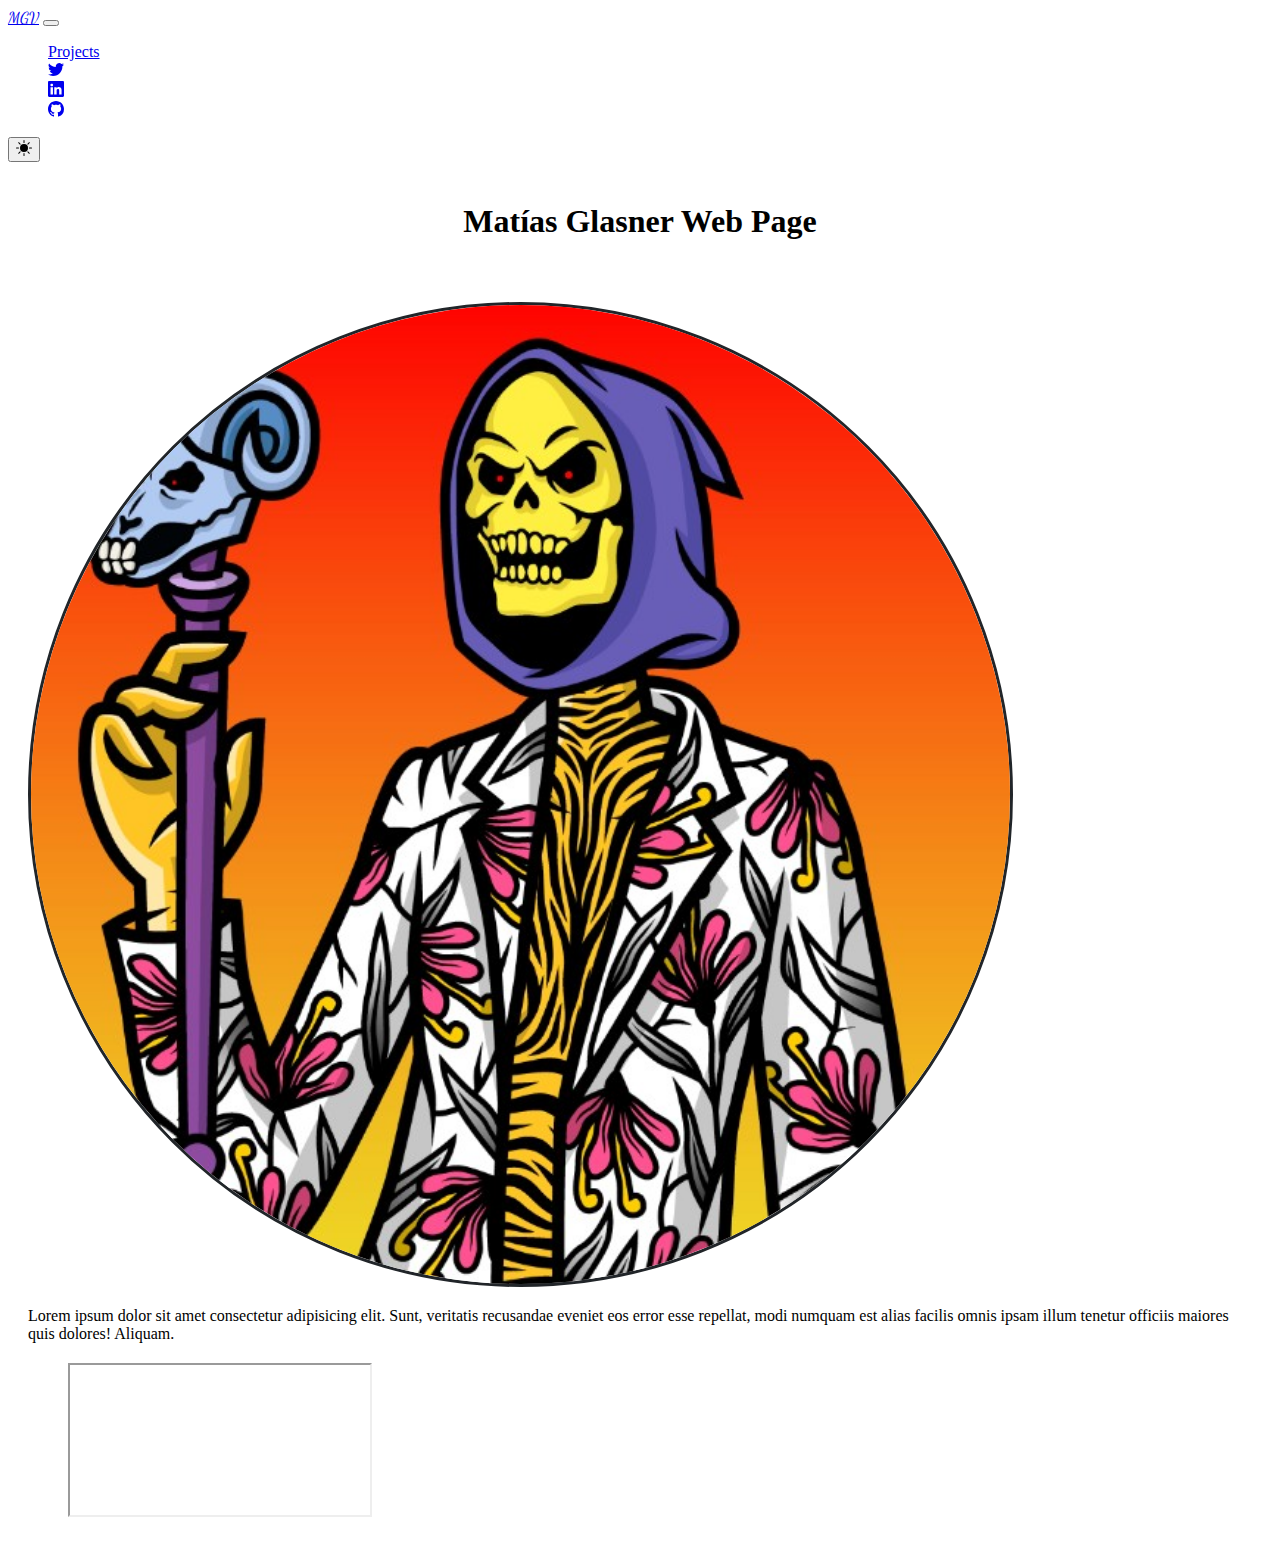
==== index.html @ 0b2f0ab7 "config files and directory structure" ====
<!DOCTYPE html>
<html lang="en">
  <head>
    <meta charset="UTF-8" />
    <meta http-equiv="X-UA-Compatible" content="IE=edge" />
    <meta name="viewport" content="width=device-width, initial-scale=1" />
    <title>Matías Glasner Portfolio</title>
    <link
      href="https://cdn.jsdelivr.net/npm/bootstrap@5.2.0/dist/css/bootstrap.min.css"
      rel="stylesheet"
      integrity="sha384-gH2yIJqKdNHPEq0n4Mqa/HGKIhSkIHeL5AyhkYV8i59U5AR6csBvApHHNl/vI1Bx"
      crossorigin="anonymous"
    />
    <link rel="preconnect" href="https://fonts.googleapis.com">
    <link rel="preconnect" href="https://fonts.gstatic.com" crossorigin>
    <link href="https://fonts.googleapis.com/css2?family=Dancing+Script:wght@700&display=swap" rel="stylesheet">
    <link rel="stylesheet" href="./static/style.css" />
  </head>

  <body class="container-xl">
    <nav class="navbar navbar-expand-sm navbar-dark bg-dark" id="myNavbar">
      <div class="container-fluid">
        <a class="navbar-brand" href="#" id="myBrand">MGV</a>
        <button
          class="navbar-toggler"
          type="button"
          data-bs-toggle="collapse"
          data-bs-target="#navbarNav"
          aria-controls="navbarNav"
          aria-expanded="false"
          aria-label="Toggle navigation"
        >
          <span class="navbar-toggler-icon"></span>
        </button>
        <div class="collapse navbar-collapse" id="navbarNav">
          <ul class="navbar-nav">
            <li class="nav-item">
              <a class="nav-link" href="#">Projects</a>
            </li>
            <li class="nav-item">
              <a class="nav-link" aria-current="page" href="#"
                ><svg xmlns="http://www.w3.org/2000/svg" width="16" height="16" fill="currentColor" class="bi bi-twitter" viewBox="0 0 16 16">
                  <path d="M5.026 15c6.038 0 9.341-5.003 9.341-9.334 0-.14 0-.282-.006-.422A6.685 6.685 0 0 0 16 3.542a6.658 6.658 0 0 1-1.889.518 3.301 3.301 0 0 0 1.447-1.817 6.533 6.533 0 0 1-2.087.793A3.286 3.286 0 0 0 7.875 6.03a9.325 9.325 0 0 1-6.767-3.429 3.289 3.289 0 0 0 1.018 4.382A3.323 3.323 0 0 1 .64 6.575v.045a3.288 3.288 0 0 0 2.632 3.218 3.203 3.203 0 0 1-.865.115 3.23 3.23 0 0 1-.614-.057 3.283 3.283 0 0 0 3.067 2.277A6.588 6.588 0 0 1 .78 13.58a6.32 6.32 0 0 1-.78-.045A9.344 9.344 0 0 0 5.026 15z"/>
                </svg></a
              >
            </li>
            <li class="nav-item">
              <a class="nav-link" aria-current="page" href="#"
                ><svg xmlns="http://www.w3.org/2000/svg" width="16" height="16" fill="currentColor" class="bi bi-linkedin" viewBox="0 0 16 16">
                  <path d="M0 1.146C0 .513.526 0 1.175 0h13.65C15.474 0 16 .513 16 1.146v13.708c0 .633-.526 1.146-1.175 1.146H1.175C.526 16 0 15.487 0 14.854V1.146zm4.943 12.248V6.169H2.542v7.225h2.401zm-1.2-8.212c.837 0 1.358-.554 1.358-1.248-.015-.709-.52-1.248-1.342-1.248-.822 0-1.359.54-1.359 1.248 0 .694.521 1.248 1.327 1.248h.016zm4.908 8.212V9.359c0-.216.016-.432.08-.586.173-.431.568-.878 1.232-.878.869 0 1.216.662 1.216 1.634v3.865h2.401V9.25c0-2.22-1.184-3.252-2.764-3.252-1.274 0-1.845.7-2.165 1.193v.025h-.016a5.54 5.54 0 0 1 .016-.025V6.169h-2.4c.03.678 0 7.225 0 7.225h2.4z"/>
                </svg></a
              >
            </li>
            <li class="nav-item">
              <a class="nav-link" aria-current="page" href="#"
                ><svg xmlns="http://www.w3.org/2000/svg" width="16" height="16" fill="currentColor" class="bi bi-github" viewBox="0 0 16 16">
                  <path d="M8 0C3.58 0 0 3.58 0 8c0 3.54 2.29 6.53 5.47 7.59.4.07.55-.17.55-.38 0-.19-.01-.82-.01-1.49-2.01.37-2.53-.49-2.69-.94-.09-.23-.48-.94-.82-1.13-.28-.15-.68-.52-.01-.53.63-.01 1.08.58 1.23.82.72 1.21 1.87.87 2.33.66.07-.52.28-.87.51-1.07-1.78-.2-3.64-.89-3.64-3.95 0-.87.31-1.59.82-2.15-.08-.2-.36-1.02.08-2.12 0 0 .67-.21 2.2.82.64-.18 1.32-.27 2-.27.68 0 1.36.09 2 .27 1.53-1.04 2.2-.82 2.2-.82.44 1.1.16 1.92.08 2.12.51.56.82 1.27.82 2.15 0 3.07-1.87 3.75-3.65 3.95.29.25.54.73.54 1.48 0 1.07-.01 1.93-.01 2.2 0 .21.15.46.55.38A8.012 8.012 0 0 0 16 8c0-4.42-3.58-8-8-8z"/>
                </svg></a
              >
            </li>
          </ul>
          <form class="container-fluid justify-content-start">
            <button
              class="btn btn-sm btn-outline-secondary float-end bg-light"
              type="button"
              id="toggle-theme-button"
            >
            <svg xmlns="http://www.w3.org/2000/svg" width="16" height="16" fill="currentColor" class="bi bi-brightness-high-fill" viewBox="0 0 16 16">
              <path d="M12 8a4 4 0 1 1-8 0 4 4 0 0 1 8 0zM8 0a.5.5 0 0 1 .5.5v2a.5.5 0 0 1-1 0v-2A.5.5 0 0 1 8 0zm0 13a.5.5 0 0 1 .5.5v2a.5.5 0 0 1-1 0v-2A.5.5 0 0 1 8 13zm8-5a.5.5 0 0 1-.5.5h-2a.5.5 0 0 1 0-1h2a.5.5 0 0 1 .5.5zM3 8a.5.5 0 0 1-.5.5h-2a.5.5 0 0 1 0-1h2A.5.5 0 0 1 3 8zm10.657-5.657a.5.5 0 0 1 0 .707l-1.414 1.415a.5.5 0 1 1-.707-.708l1.414-1.414a.5.5 0 0 1 .707 0zm-9.193 9.193a.5.5 0 0 1 0 .707L3.05 13.657a.5.5 0 0 1-.707-.707l1.414-1.414a.5.5 0 0 1 .707 0zm9.193 2.121a.5.5 0 0 1-.707 0l-1.414-1.414a.5.5 0 0 1 .707-.707l1.414 1.414a.5.5 0 0 1 0 .707zM4.464 4.465a.5.5 0 0 1-.707 0L2.343 3.05a.5.5 0 1 1 .707-.707l1.414 1.414a.5.5 0 0 1 0 .708z"/>
            </svg>
            </button>
          </form>
        </div>
      </div>
    </nav>

    <header class="container-xl">
      <h1>Matías Glasner Web Page</h1>
    </header>

    <section class="container text-center" id="resume">
      <div class="row">
        <div class="col-sm-6">
          <img src="./images/image.jpg" alt="MGV" width="80%">
        </div>
        <div class="col-sm-6 d-flex align-items-center">
          <p>
            Lorem ipsum dolor sit amet consectetur adipisicing elit. Sunt, veritatis recusandae eveniet eos error esse repellat, modi numquam est alias facilis omnis ipsam illum tenetur officiis maiores quis dolores! Aliquam.
          </p>
        </div>
      </div>
    <section>

    <section
      class="container-xl text-center p-3 bg-dark text-white"
      id="youtube-video"
    >
      <div class="ratio ratio-16x9">
        <iframe
          class="embed-responsive-item"
          src="https://www.youtube.com/embed/RTtMWGcUVHE"
          title="YouTube video player"
          allow="accelerometer; autoplay; clipboard-write; encrypted-media; gyroscope; picture-in-picture"
          allowfullscreen
        ></iframe>
      </div>
    </section>

    <script
      src="https://cdn.jsdelivr.net/npm/bootstrap@5.2.0/dist/js/bootstrap.bundle.min.js"
      integrity="sha384-A3rJD856KowSb7dwlZdYEkO39Gagi7vIsF0jrRAoQmDKKtQBHUuLZ9AsSv4jD4Xa"
      crossorigin="anonymous"
    ></script>
    <script>
      let button = document.getElementById("toggle-theme-button");
      button.addEventListener("click", () => {
        let navbar = document.getElementById("myNavbar");
        let youtubeVideo = document.getElementById("youtube-video");
        navbar.classList.toggle("bg-light");
        navbar.classList.toggle("bg-dark");
        navbar.classList.toggle("navbar-light");
        navbar.classList.toggle("navbar-dark");
        youtubeVideo.classList.toggle("bg-light");
        youtubeVideo.classList.toggle("bg-dark");
        youtubeVideo.classList.toggle("text-dark");
        youtubeVideo.classList.toggle("text-light");
        if (navbar.className.includes("navbar-light")) {
          button.innerHTML = '<svg xmlns="http://www.w3.org/2000/svg" width="16" height="16" fill="currentColor" class="bi bi-moon-fill" viewBox="0 0 16 16"><path d="M6 .278a.768.768 0 0 1 .08.858 7.208 7.208 0 0 0-.878 3.46c0 4.021 3.278 7.277 7.318 7.277.527 0 1.04-.055 1.533-.16a.787.787 0 0 1 .81.316.733.733 0 0 1-.031.893A8.349 8.349 0 0 1 8.344 16C3.734 16 0 12.286 0 7.71 0 4.266 2.114 1.312 5.124.06A.752.752 0 0 1 6 .278z"/></svg>';
        } else {
          button.innerHTML = '<svg xmlns="http://www.w3.org/2000/svg" width="16" height="16" fill="currentColor" class="bi bi-brightness-high-fill" viewBox="0 0 16 16"><path d="M12 8a4 4 0 1 1-8 0 4 4 0 0 1 8 0zM8 0a.5.5 0 0 1 .5.5v2a.5.5 0 0 1-1 0v-2A.5.5 0 0 1 8 0zm0 13a.5.5 0 0 1 .5.5v2a.5.5 0 0 1-1 0v-2A.5.5 0 0 1 8 13zm8-5a.5.5 0 0 1-.5.5h-2a.5.5 0 0 1 0-1h2a.5.5 0 0 1 .5.5zM3 8a.5.5 0 0 1-.5.5h-2a.5.5 0 0 1 0-1h2A.5.5 0 0 1 3 8zm10.657-5.657a.5.5 0 0 1 0 .707l-1.414 1.415a.5.5 0 1 1-.707-.708l1.414-1.414a.5.5 0 0 1 .707 0zm-9.193 9.193a.5.5 0 0 1 0 .707L3.05 13.657a.5.5 0 0 1-.707-.707l1.414-1.414a.5.5 0 0 1 .707 0zm9.193 2.121a.5.5 0 0 1-.707 0l-1.414-1.414a.5.5 0 0 1 .707-.707l1.414 1.414a.5.5 0 0 1 0 .707zM4.464 4.465a.5.5 0 0 1-.707 0L2.343 3.05a.5.5 0 1 1 .707-.707l1.414 1.414a.5.5 0 0 1 0 .708z"/></svg>';
        }
      });
    </script>
  </body>
</html>
---- static/style.css ----
body.container-xl {
    padding: 0;
}
li {
    overflow: auto;
    white-space: nowrap;
}
header {
    text-align: center;
    padding: 20px;
}

section {
    margin: 20px;
}

#resume img {
    border-radius: 50%;
    border: 3px solid #212529;
}

#youtube-video {
    width: 60%;
}

#myBrand {
    font-family: 'Dancing Script', cursive;
    transform: rotate(-10deg);
}

@media (max-width: 576px) {
    #toggle-theme-button {
        float: none !important;
        text-align: center;
    }
    #myNavbar {
        text-align: center;
    }
    #myNavbar div {
        justify-content: center;
    }
    #youtube-video {
        width: 100%;
    }
}
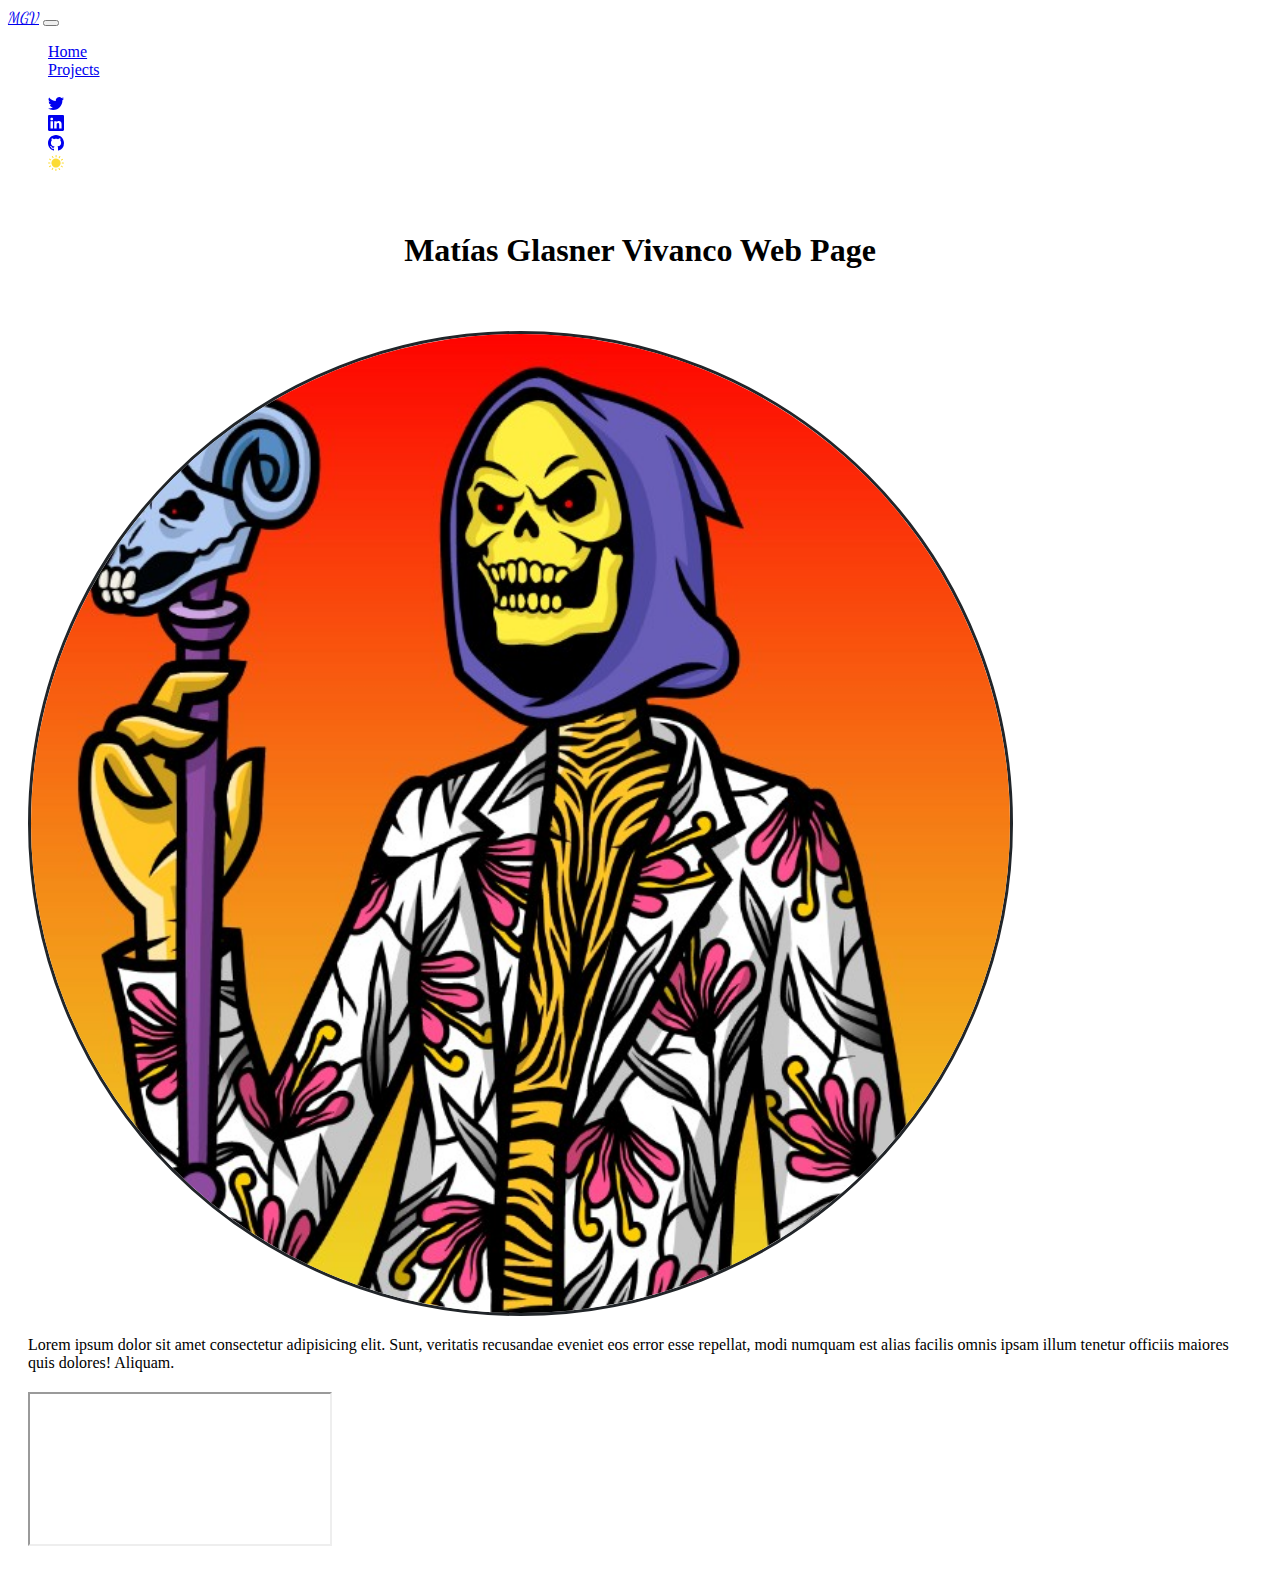
==== commit eba79864: "favicon, js module and toogle theme" ====
--- a/index.html
+++ b/index.html
@@ -1,135 +1,104 @@
 <!DOCTYPE html>
 <html lang="en">
-  <head>
-    <meta charset="UTF-8" />
-    <meta http-equiv="X-UA-Compatible" content="IE=edge" />
-    <meta name="viewport" content="width=device-width, initial-scale=1" />
-    <title>Matías Glasner Portfolio</title>
-    <link
-      href="https://cdn.jsdelivr.net/npm/bootstrap@5.2.0/dist/css/bootstrap.min.css"
-      rel="stylesheet"
-      integrity="sha384-gH2yIJqKdNHPEq0n4Mqa/HGKIhSkIHeL5AyhkYV8i59U5AR6csBvApHHNl/vI1Bx"
-      crossorigin="anonymous"
-    />
-    <link rel="preconnect" href="https://fonts.googleapis.com">
-    <link rel="preconnect" href="https://fonts.gstatic.com" crossorigin>
-    <link href="https://fonts.googleapis.com/css2?family=Dancing+Script:wght@700&display=swap" rel="stylesheet">
-    <link rel="stylesheet" href="./static/style.css" />
-  </head>
 
-  <body class="container-xl">
-    <nav class="navbar navbar-expand-sm navbar-dark bg-dark" id="myNavbar">
-      <div class="container-fluid">
-        <a class="navbar-brand" href="#" id="myBrand">MGV</a>
-        <button
-          class="navbar-toggler"
-          type="button"
-          data-bs-toggle="collapse"
-          data-bs-target="#navbarNav"
-          aria-controls="navbarNav"
-          aria-expanded="false"
-          aria-label="Toggle navigation"
-        >
-          <span class="navbar-toggler-icon"></span>
-        </button>
-        <div class="collapse navbar-collapse" id="navbarNav">
-          <ul class="navbar-nav">
-            <li class="nav-item">
-              <a class="nav-link" href="#">Projects</a>
-            </li>
-            <li class="nav-item">
-              <a class="nav-link" aria-current="page" href="#"
-                ><svg xmlns="http://www.w3.org/2000/svg" width="16" height="16" fill="currentColor" class="bi bi-twitter" viewBox="0 0 16 16">
-                  <path d="M5.026 15c6.038 0 9.341-5.003 9.341-9.334 0-.14 0-.282-.006-.422A6.685 6.685 0 0 0 16 3.542a6.658 6.658 0 0 1-1.889.518 3.301 3.301 0 0 0 1.447-1.817 6.533 6.533 0 0 1-2.087.793A3.286 3.286 0 0 0 7.875 6.03a9.325 9.325 0 0 1-6.767-3.429 3.289 3.289 0 0 0 1.018 4.382A3.323 3.323 0 0 1 .64 6.575v.045a3.288 3.288 0 0 0 2.632 3.218 3.203 3.203 0 0 1-.865.115 3.23 3.23 0 0 1-.614-.057 3.283 3.283 0 0 0 3.067 2.277A6.588 6.588 0 0 1 .78 13.58a6.32 6.32 0 0 1-.78-.045A9.344 9.344 0 0 0 5.026 15z"/>
-                </svg></a
-              >
-            </li>
-            <li class="nav-item">
-              <a class="nav-link" aria-current="page" href="#"
-                ><svg xmlns="http://www.w3.org/2000/svg" width="16" height="16" fill="currentColor" class="bi bi-linkedin" viewBox="0 0 16 16">
-                  <path d="M0 1.146C0 .513.526 0 1.175 0h13.65C15.474 0 16 .513 16 1.146v13.708c0 .633-.526 1.146-1.175 1.146H1.175C.526 16 0 15.487 0 14.854V1.146zm4.943 12.248V6.169H2.542v7.225h2.401zm-1.2-8.212c.837 0 1.358-.554 1.358-1.248-.015-.709-.52-1.248-1.342-1.248-.822 0-1.359.54-1.359 1.248 0 .694.521 1.248 1.327 1.248h.016zm4.908 8.212V9.359c0-.216.016-.432.08-.586.173-.431.568-.878 1.232-.878.869 0 1.216.662 1.216 1.634v3.865h2.401V9.25c0-2.22-1.184-3.252-2.764-3.252-1.274 0-1.845.7-2.165 1.193v.025h-.016a5.54 5.54 0 0 1 .016-.025V6.169h-2.4c.03.678 0 7.225 0 7.225h2.4z"/>
-                </svg></a
-              >
-            </li>
-            <li class="nav-item">
-              <a class="nav-link" aria-current="page" href="#"
-                ><svg xmlns="http://www.w3.org/2000/svg" width="16" height="16" fill="currentColor" class="bi bi-github" viewBox="0 0 16 16">
-                  <path d="M8 0C3.58 0 0 3.58 0 8c0 3.54 2.29 6.53 5.47 7.59.4.07.55-.17.55-.38 0-.19-.01-.82-.01-1.49-2.01.37-2.53-.49-2.69-.94-.09-.23-.48-.94-.82-1.13-.28-.15-.68-.52-.01-.53.63-.01 1.08.58 1.23.82.72 1.21 1.87.87 2.33.66.07-.52.28-.87.51-1.07-1.78-.2-3.64-.89-3.64-3.95 0-.87.31-1.59.82-2.15-.08-.2-.36-1.02.08-2.12 0 0 .67-.21 2.2.82.64-.18 1.32-.27 2-.27.68 0 1.36.09 2 .27 1.53-1.04 2.2-.82 2.2-.82.44 1.1.16 1.92.08 2.12.51.56.82 1.27.82 2.15 0 3.07-1.87 3.75-3.65 3.95.29.25.54.73.54 1.48 0 1.07-.01 1.93-.01 2.2 0 .21.15.46.55.38A8.012 8.012 0 0 0 16 8c0-4.42-3.58-8-8-8z"/>
-                </svg></a
-              >
-            </li>
-          </ul>
-          <form class="container-fluid justify-content-start">
-            <button
-              class="btn btn-sm btn-outline-secondary float-end bg-light"
-              type="button"
-              id="toggle-theme-button"
-            >
-            <svg xmlns="http://www.w3.org/2000/svg" width="16" height="16" fill="currentColor" class="bi bi-brightness-high-fill" viewBox="0 0 16 16">
-              <path d="M12 8a4 4 0 1 1-8 0 4 4 0 0 1 8 0zM8 0a.5.5 0 0 1 .5.5v2a.5.5 0 0 1-1 0v-2A.5.5 0 0 1 8 0zm0 13a.5.5 0 0 1 .5.5v2a.5.5 0 0 1-1 0v-2A.5.5 0 0 1 8 13zm8-5a.5.5 0 0 1-.5.5h-2a.5.5 0 0 1 0-1h2a.5.5 0 0 1 .5.5zM3 8a.5.5 0 0 1-.5.5h-2a.5.5 0 0 1 0-1h2A.5.5 0 0 1 3 8zm10.657-5.657a.5.5 0 0 1 0 .707l-1.414 1.415a.5.5 0 1 1-.707-.708l1.414-1.414a.5.5 0 0 1 .707 0zm-9.193 9.193a.5.5 0 0 1 0 .707L3.05 13.657a.5.5 0 0 1-.707-.707l1.414-1.414a.5.5 0 0 1 .707 0zm9.193 2.121a.5.5 0 0 1-.707 0l-1.414-1.414a.5.5 0 0 1 .707-.707l1.414 1.414a.5.5 0 0 1 0 .707zM4.464 4.465a.5.5 0 0 1-.707 0L2.343 3.05a.5.5 0 1 1 .707-.707l1.414 1.414a.5.5 0 0 1 0 .708z"/>
-            </svg>
-            </button>
-          </form>
-        </div>
+<head>
+  <meta charset="UTF-8" />
+  <meta http-equiv="X-UA-Compatible" content="IE=edge" />
+  <meta name="viewport" content="width=device-width, initial-scale=1" />
+  <title>Matías Glasner Portfolio</title>
+  <link href="https://cdn.jsdelivr.net/npm/bootstrap@5.2.0/dist/css/bootstrap.min.css" rel="stylesheet"
+    integrity="sha384-gH2yIJqKdNHPEq0n4Mqa/HGKIhSkIHeL5AyhkYV8i59U5AR6csBvApHHNl/vI1Bx" crossorigin="anonymous" />
+  <link rel="preconnect" href="https://fonts.googleapis.com">
+  <link rel="preconnect" href="https://fonts.gstatic.com" crossorigin>
+  <link href="https://fonts.googleapis.com/css2?family=Dancing+Script:wght@700&display=swap" rel="stylesheet">
+  <link rel="stylesheet" href="./style.css" />
+  <link rel="icon" type="image/x-icon" href="./images/favicon.ico">
+</head>
+
+<body class="container-xl">
+  <nav class="navbar navbar-dark navbar-expand-sm bg-dark justify-content-center" id="myNavbar">
+    <div class="container-fluid">
+      <a class="navbar-brand" href="#" id="myBrand">MGV</a>
+      <button class="navbar-toggler" type="button" data-bs-toggle="collapse" data-bs-target="#collapsingNavbar3">
+        <span class="navbar-toggler-icon"></span>
+      </button>
+      <div class="navbar-collapse collapse w-100" id="collapsingNavbar3">
+        <ul class="navbar-nav w-100 justify-content-center">
+          <li class="nav-item">
+            <a class="nav-link" href="#">Home</a>
+          </li>
+          <li class="nav-item">
+            <a class="nav-link" href="#">Projects</a>
+          </li>
+        </ul>
+        <ul class="nav navbar-nav ms-auto w-100 justify-content-end">
+          <li class="nav-item">
+            <a class="nav-link" aria-current="page" href="#">
+              <svg xmlns="http://www.w3.org/2000/svg" width="16" height="16" fill="currentColor" class="bi bi-twitter"
+                viewBox="0 0 16 16">
+                <path
+                  d="M5.026 15c6.038 0 9.341-5.003 9.341-9.334 0-.14 0-.282-.006-.422A6.685 6.685 0 0 0 16 3.542a6.658 6.658 0 0 1-1.889.518 3.301 3.301 0 0 0 1.447-1.817 6.533 6.533 0 0 1-2.087.793A3.286 3.286 0 0 0 7.875 6.03a9.325 9.325 0 0 1-6.767-3.429 3.289 3.289 0 0 0 1.018 4.382A3.323 3.323 0 0 1 .64 6.575v.045a3.288 3.288 0 0 0 2.632 3.218 3.203 3.203 0 0 1-.865.115 3.23 3.23 0 0 1-.614-.057 3.283 3.283 0 0 0 3.067 2.277A6.588 6.588 0 0 1 .78 13.58a6.32 6.32 0 0 1-.78-.045A9.344 9.344 0 0 0 5.026 15z" />
+              </svg>
+            </a>
+          </li>
+          <li class="nav-item">
+            <a class="nav-link" aria-current="page" href="#">
+              <svg xmlns="http://www.w3.org/2000/svg" width="16" height="16" fill="currentColor" class="bi bi-linkedin"
+                viewBox="0 0 16 16">
+                <path
+                  d="M0 1.146C0 .513.526 0 1.175 0h13.65C15.474 0 16 .513 16 1.146v13.708c0 .633-.526 1.146-1.175 1.146H1.175C.526 16 0 15.487 0 14.854V1.146zm4.943 12.248V6.169H2.542v7.225h2.401zm-1.2-8.212c.837 0 1.358-.554 1.358-1.248-.015-.709-.52-1.248-1.342-1.248-.822 0-1.359.54-1.359 1.248 0 .694.521 1.248 1.327 1.248h.016zm4.908 8.212V9.359c0-.216.016-.432.08-.586.173-.431.568-.878 1.232-.878.869 0 1.216.662 1.216 1.634v3.865h2.401V9.25c0-2.22-1.184-3.252-2.764-3.252-1.274 0-1.845.7-2.165 1.193v.025h-.016a5.54 5.54 0 0 1 .016-.025V6.169h-2.4c.03.678 0 7.225 0 7.225h2.4z" />
+              </svg>
+            </a>
+          </li>
+          <li class="nav-item">
+            <a class="nav-link" aria-current="page" href="#">
+              <svg xmlns="http://www.w3.org/2000/svg" width="16" height="16" fill="currentColor" class="bi bi-github"
+                viewBox="0 0 16 16">
+                <path
+                  d="M8 0C3.58 0 0 3.58 0 8c0 3.54 2.29 6.53 5.47 7.59.4.07.55-.17.55-.38 0-.19-.01-.82-.01-1.49-2.01.37-2.53-.49-2.69-.94-.09-.23-.48-.94-.82-1.13-.28-.15-.68-.52-.01-.53.63-.01 1.08.58 1.23.82.72 1.21 1.87.87 2.33.66.07-.52.28-.87.51-1.07-1.78-.2-3.64-.89-3.64-3.95 0-.87.31-1.59.82-2.15-.08-.2-.36-1.02.08-2.12 0 0 .67-.21 2.2.82.64-.18 1.32-.27 2-.27.68 0 1.36.09 2 .27 1.53-1.04 2.2-.82 2.2-.82.44 1.1.16 1.92.08 2.12.51.56.82 1.27.82 2.15 0 3.07-1.87 3.75-3.65 3.95.29.25.54.73.54 1.48 0 1.07-.01 1.93-.01 2.2 0 .21.15.46.55.38A8.012 8.012 0 0 0 16 8c0-4.42-3.58-8-8-8z" />
+              </svg>
+            </a>
+          </li>
+          <li class="nav-item">
+            <a class="nav-link" aria-current="page" href="#">
+              <img src="./images/sun-color-icon.svg" alt="" width="16" height="16" id="toggle-theme-button">
+            </a>
+          </li>
+        </ul>
       </div>
-    </nav>
+    </div>
+  </nav>
 
-    <header class="container-xl">
-      <h1>Matías Glasner Web Page</h1>
-    </header>
+  <header class="container-xl">
+    <h1>Matías Glasner Vivanco Web Page</h1>
+  </header>
 
-    <section class="container text-center" id="resume">
-      <div class="row">
-        <div class="col-sm-6">
-          <img src="./images/image.jpg" alt="MGV" width="80%">
-        </div>
-        <div class="col-sm-6 d-flex align-items-center">
-          <p>
-            Lorem ipsum dolor sit amet consectetur adipisicing elit. Sunt, veritatis recusandae eveniet eos error esse repellat, modi numquam est alias facilis omnis ipsam illum tenetur officiis maiores quis dolores! Aliquam.
-          </p>
-        </div>
+  <section class="container text-center" id="resume">
+    <div class="row">
+      <div class="col-sm-6">
+        <img src="./images/image.jpg" alt="MGV" width="80%">
       </div>
-    <section>
+      <div class="col-sm-6 d-flex align-items-center">
+        <p>
+          Lorem ipsum dolor sit amet consectetur adipisicing elit. Sunt, veritatis recusandae eveniet eos error esse
+          repellat, modi numquam est alias facilis omnis ipsam illum tenetur officiis maiores quis dolores! Aliquam.
+        </p>
+      </div>
+    </div>
+  </section>
 
-    <section
-      class="container-xl text-center p-3 bg-dark text-white"
-      id="youtube-video"
-    >
-      <div class="ratio ratio-16x9">
-        <iframe
-          class="embed-responsive-item"
-          src="https://www.youtube.com/embed/RTtMWGcUVHE"
-          title="YouTube video player"
-          allow="accelerometer; autoplay; clipboard-write; encrypted-media; gyroscope; picture-in-picture"
-          allowfullscreen
-        ></iframe>
-      </div>
-    </section>
+  <section class="container text-center" id="youtube-video">
+    <div class="ratio ratio-16x9">
+      <iframe class="embed-responsive-item" src="https://www.youtube.com/embed/RTtMWGcUVHE" title="YouTube video player"
+        allow="accelerometer; autoplay; clipboard-write; encrypted-media; gyroscope; picture-in-picture"
+        allowfullscreen></iframe>
+    </div>
+  </section>
 
-    <script
-      src="https://cdn.jsdelivr.net/npm/bootstrap@5.2.0/dist/js/bootstrap.bundle.min.js"
-      integrity="sha384-A3rJD856KowSb7dwlZdYEkO39Gagi7vIsF0jrRAoQmDKKtQBHUuLZ9AsSv4jD4Xa"
-      crossorigin="anonymous"
-    ></script>
-    <script>
-      let button = document.getElementById("toggle-theme-button");
-      button.addEventListener("click", () => {
-        let navbar = document.getElementById("myNavbar");
-        let youtubeVideo = document.getElementById("youtube-video");
-        navbar.classList.toggle("bg-light");
-        navbar.classList.toggle("bg-dark");
-        navbar.classList.toggle("navbar-light");
-        navbar.classList.toggle("navbar-dark");
-        youtubeVideo.classList.toggle("bg-light");
-        youtubeVideo.classList.toggle("bg-dark");
-        youtubeVideo.classList.toggle("text-dark");
-        youtubeVideo.classList.toggle("text-light");
-        if (navbar.className.includes("navbar-light")) {
-          button.innerHTML = '<svg xmlns="http://www.w3.org/2000/svg" width="16" height="16" fill="currentColor" class="bi bi-moon-fill" viewBox="0 0 16 16"><path d="M6 .278a.768.768 0 0 1 .08.858 7.208 7.208 0 0 0-.878 3.46c0 4.021 3.278 7.277 7.318 7.277.527 0 1.04-.055 1.533-.16a.787.787 0 0 1 .81.316.733.733 0 0 1-.031.893A8.349 8.349 0 0 1 8.344 16C3.734 16 0 12.286 0 7.71 0 4.266 2.114 1.312 5.124.06A.752.752 0 0 1 6 .278z"/></svg>';
-        } else {
-          button.innerHTML = '<svg xmlns="http://www.w3.org/2000/svg" width="16" height="16" fill="currentColor" class="bi bi-brightness-high-fill" viewBox="0 0 16 16"><path d="M12 8a4 4 0 1 1-8 0 4 4 0 0 1 8 0zM8 0a.5.5 0 0 1 .5.5v2a.5.5 0 0 1-1 0v-2A.5.5 0 0 1 8 0zm0 13a.5.5 0 0 1 .5.5v2a.5.5 0 0 1-1 0v-2A.5.5 0 0 1 8 13zm8-5a.5.5 0 0 1-.5.5h-2a.5.5 0 0 1 0-1h2a.5.5 0 0 1 .5.5zM3 8a.5.5 0 0 1-.5.5h-2a.5.5 0 0 1 0-1h2A.5.5 0 0 1 3 8zm10.657-5.657a.5.5 0 0 1 0 .707l-1.414 1.415a.5.5 0 1 1-.707-.708l1.414-1.414a.5.5 0 0 1 .707 0zm-9.193 9.193a.5.5 0 0 1 0 .707L3.05 13.657a.5.5 0 0 1-.707-.707l1.414-1.414a.5.5 0 0 1 .707 0zm9.193 2.121a.5.5 0 0 1-.707 0l-1.414-1.414a.5.5 0 0 1 .707-.707l1.414 1.414a.5.5 0 0 1 0 .707zM4.464 4.465a.5.5 0 0 1-.707 0L2.343 3.05a.5.5 0 1 1 .707-.707l1.414 1.414a.5.5 0 0 1 0 .708z"/></svg>';
-        }
-      });
-    </script>
-  </body>
+  <script src="https://cdn.jsdelivr.net/npm/bootstrap@5.2.0/dist/js/bootstrap.bundle.min.js"
+    integrity="sha384-A3rJD856KowSb7dwlZdYEkO39Gagi7vIsF0jrRAoQmDKKtQBHUuLZ9AsSv4jD4Xa"
+    crossorigin="anonymous"></script>
+  <script src="./toggle-theme.js"></script>
+</body>
+
 </html>
--- a/style.css
+++ b/style.css
@@ -0,0 +1,51 @@
+:root {
+  color-scheme: light dark;
+}
+
+body.container-xl {
+  padding: 0;
+}
+
+li {
+  overflow: auto;
+  white-space: nowrap;
+}
+
+header {
+  text-align: center;
+  padding: 20px;
+}
+
+section {
+  margin: 20px;
+}
+
+#resume img {
+  border-radius: 50%;
+  border: 3px solid #212529;
+}
+
+#youtube-video {
+  width: 90%;
+}
+
+#myBrand {
+  font-family: 'Dancing Script', cursive;
+  transform: rotate(-10deg);
+}
+
+@media (max-width: 576px) {
+  #toggle-theme-button {
+    float: none !important;
+    text-align: center;
+  }
+
+  #myNavbar {
+    text-align: center;
+  }
+
+  #myNavbar div {
+    justify-content: center;
+  }
+
+}
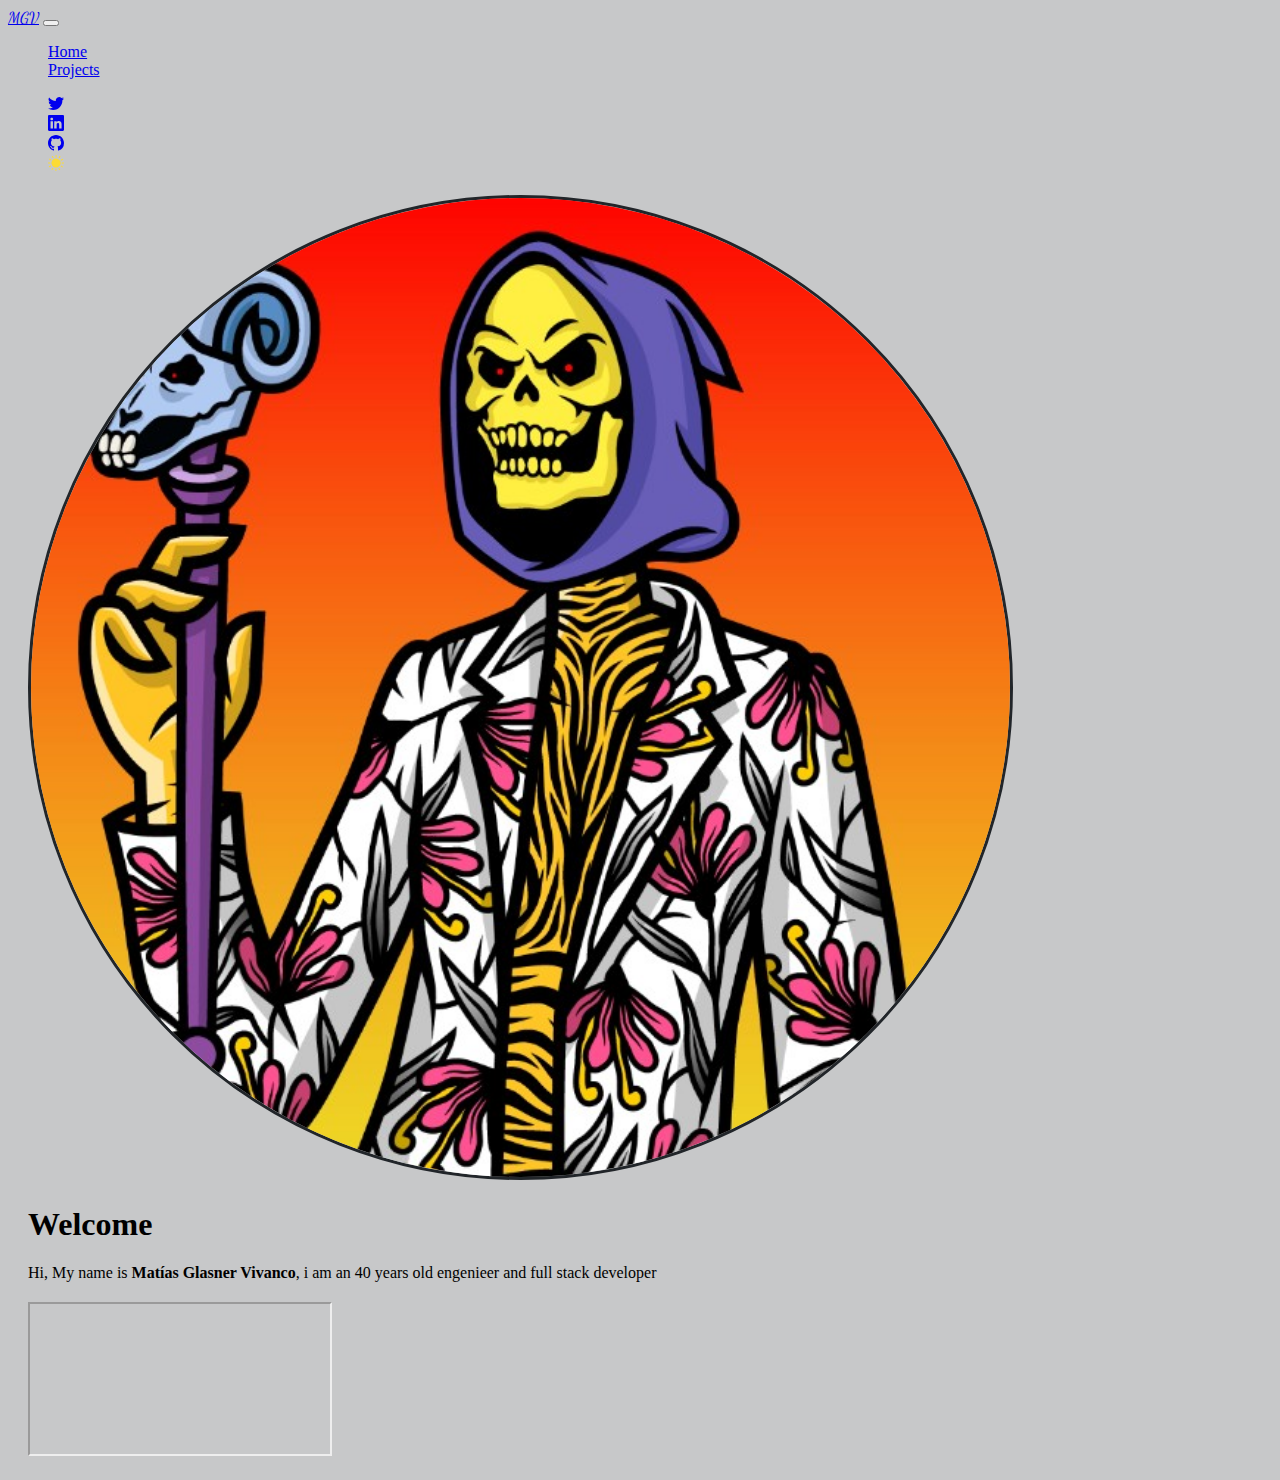
==== commit 7fa58230: "feat: calculate my age dinamically" ====
--- a/index.html
+++ b/index.html
@@ -69,21 +69,22 @@
     </div>
   </nav>
 
-  <header class="container-xl">
-    <h1>Matías Glasner Vivanco Web Page</h1>
-  </header>
-
   <section class="container text-center" id="resume">
     <div class="row">
-      <div class="col-sm-6">
+
+      <div class="col-sm-6" id="profile-image">
         <img src="./images/image.jpg" alt="MGV" width="80%">
       </div>
-      <div class="col-sm-6 d-flex align-items-center">
+
+      <div class="col-sm-6 d-flex align-items-center" id="my-bio">
+        <h1>Welcome</h1>
         <p>
-          Lorem ipsum dolor sit amet consectetur adipisicing elit. Sunt, veritatis recusandae eveniet eos error esse
-          repellat, modi numquam est alias facilis omnis ipsam illum tenetur officiis maiores quis dolores! Aliquam.
+          Hi, My name is <strong>Matías Glasner Vivanco</strong>, i am an <span id="my-age"></span> years old engenieer
+          and full stack
+          developer
         </p>
       </div>
+
     </div>
   </section>
 
@@ -99,6 +100,7 @@
     integrity="sha384-A3rJD856KowSb7dwlZdYEkO39Gagi7vIsF0jrRAoQmDKKtQBHUuLZ9AsSv4jD4Xa"
     crossorigin="anonymous"></script>
   <script src="./toggle-theme.js"></script>
+  <script src="./myAge.js"></script>
 </body>
 
 </html>
--- a/style.css
+++ b/style.css
@@ -1,5 +1,5 @@
-:root {
-  color-scheme: light dark;
+body {
+  background-color: #C7C8C9;
 }
 
 body.container-xl {
@@ -34,6 +34,10 @@
   transform: rotate(-10deg);
 }
 
+#my-bio {
+  flex-direction: column;
+}
+
 @media (max-width: 576px) {
   #toggle-theme-button {
     float: none !important;
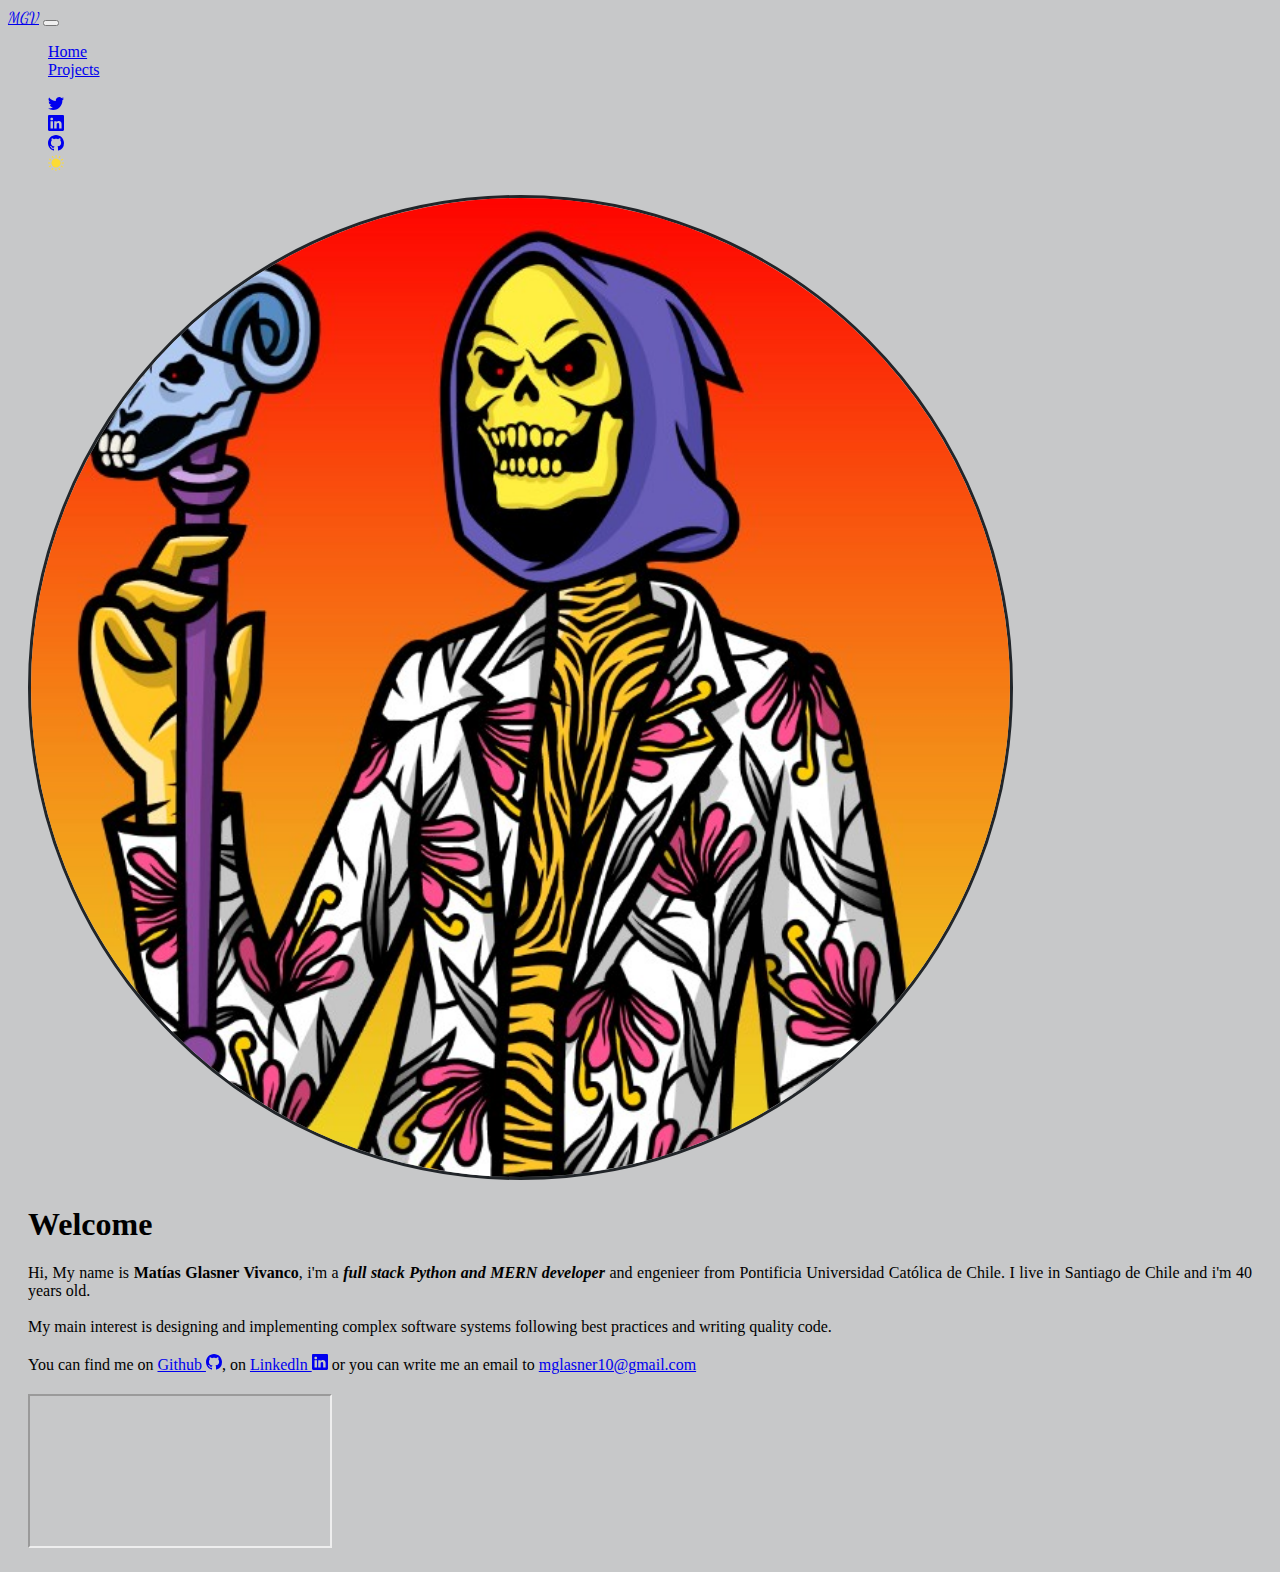
==== commit a1c2123d: "links to github, linkedln and twitter" ====
--- a/index.html
+++ b/index.html
@@ -33,7 +33,7 @@
         </ul>
         <ul class="nav navbar-nav ms-auto w-100 justify-content-end">
           <li class="nav-item">
-            <a class="nav-link" aria-current="page" href="#">
+            <a class="nav-link" aria-current="page" href="https://twitter.com/Matias_Glasner">
               <svg xmlns="http://www.w3.org/2000/svg" width="16" height="16" fill="currentColor" class="bi bi-twitter"
                 viewBox="0 0 16 16">
                 <path
@@ -42,7 +42,7 @@
             </a>
           </li>
           <li class="nav-item">
-            <a class="nav-link" aria-current="page" href="#">
+            <a class="nav-link" aria-current="page" href="https://www.linkedin.com/in/mglasner/">
               <svg xmlns="http://www.w3.org/2000/svg" width="16" height="16" fill="currentColor" class="bi bi-linkedin"
                 viewBox="0 0 16 16">
                 <path
@@ -51,7 +51,7 @@
             </a>
           </li>
           <li class="nav-item">
-            <a class="nav-link" aria-current="page" href="#">
+            <a class="nav-link" aria-current="page" href="https://github.com/mglasner">
               <svg xmlns="http://www.w3.org/2000/svg" width="16" height="16" fill="currentColor" class="bi bi-github"
                 viewBox="0 0 16 16">
                 <path
@@ -79,9 +79,29 @@
       <div class="col-sm-6 d-flex align-items-center" id="my-bio">
         <h1>Welcome</h1>
         <p>
-          Hi, My name is <strong>Matías Glasner Vivanco</strong>, i am an <span id="my-age"></span> years old engenieer
-          and full stack
-          developer
+          Hi, My name is <strong>Matías Glasner Vivanco</strong>, i'm a <strong><em>full stack Python and MERN
+              developer</em></strong> and engenieer from Pontificia Universidad Católica de Chile.
+          I live in Santiago de Chile and i'm <span id="my-age"></span> years old.<br><br>
+
+          My main interest is designing and implementing complex software systems following best practices and writing
+          quality code.<br><br>
+
+          You can find me on <a href="https://github.com/mglasner" class="link-dark">Github
+            <svg xmlns="http://www.w3.org/2000/svg" width="16" height="16" fill="currentColor" class="bi bi-github"
+              viewBox="0 0 16 16">
+              <path
+                d="M8 0C3.58 0 0 3.58 0 8c0 3.54 2.29 6.53 5.47 7.59.4.07.55-.17.55-.38 0-.19-.01-.82-.01-1.49-2.01.37-2.53-.49-2.69-.94-.09-.23-.48-.94-.82-1.13-.28-.15-.68-.52-.01-.53.63-.01 1.08.58 1.23.82.72 1.21 1.87.87 2.33.66.07-.52.28-.87.51-1.07-1.78-.2-3.64-.89-3.64-3.95 0-.87.31-1.59.82-2.15-.08-.2-.36-1.02.08-2.12 0 0 .67-.21 2.2.82.64-.18 1.32-.27 2-.27.68 0 1.36.09 2 .27 1.53-1.04 2.2-.82 2.2-.82.44 1.1.16 1.92.08 2.12.51.56.82 1.27.82 2.15 0 3.07-1.87 3.75-3.65 3.95.29.25.54.73.54 1.48 0 1.07-.01 1.93-.01 2.2 0 .21.15.46.55.38A8.012 8.012 0 0 0 16 8c0-4.42-3.58-8-8-8z" />
+            </svg></a>,
+
+          on <a href="https://www.linkedin.com/in/mglasner/" class="link-dark">Linkedln
+            <svg xmlns="http://www.w3.org/2000/svg" width="16" height="16" fill="currentColor" class="bi bi-linkedin"
+              viewBox="0 0 16 16">
+              <path
+                d="M0 1.146C0 .513.526 0 1.175 0h13.65C15.474 0 16 .513 16 1.146v13.708c0 .633-.526 1.146-1.175 1.146H1.175C.526 16 0 15.487 0 14.854V1.146zm4.943 12.248V6.169H2.542v7.225h2.401zm-1.2-8.212c.837 0 1.358-.554 1.358-1.248-.015-.709-.52-1.248-1.342-1.248-.822 0-1.359.54-1.359 1.248 0 .694.521 1.248 1.327 1.248h.016zm4.908 8.212V9.359c0-.216.016-.432.08-.586.173-.431.568-.878 1.232-.878.869 0 1.216.662 1.216 1.634v3.865h2.401V9.25c0-2.22-1.184-3.252-2.764-3.252-1.274 0-1.845.7-2.165 1.193v.025h-.016a5.54 5.54 0 0 1 .016-.025V6.169h-2.4c.03.678 0 7.225 0 7.225h2.4z" />
+            </svg></a>
+          or you can write me an email to <a href="mailto:mglasner10@gmail.com"
+            class="link-dark">mglasner10@gmail.com</a>
+
         </p>
       </div>
 
--- a/style.css
+++ b/style.css
@@ -36,6 +36,7 @@
 
 #my-bio {
   flex-direction: column;
+  text-align: justify;
 }
 
 @media (max-width: 576px) {
@@ -52,4 +53,8 @@
     justify-content: center;
   }
 
+  #resume img {
+    width: 50%;
+  }
+
 }
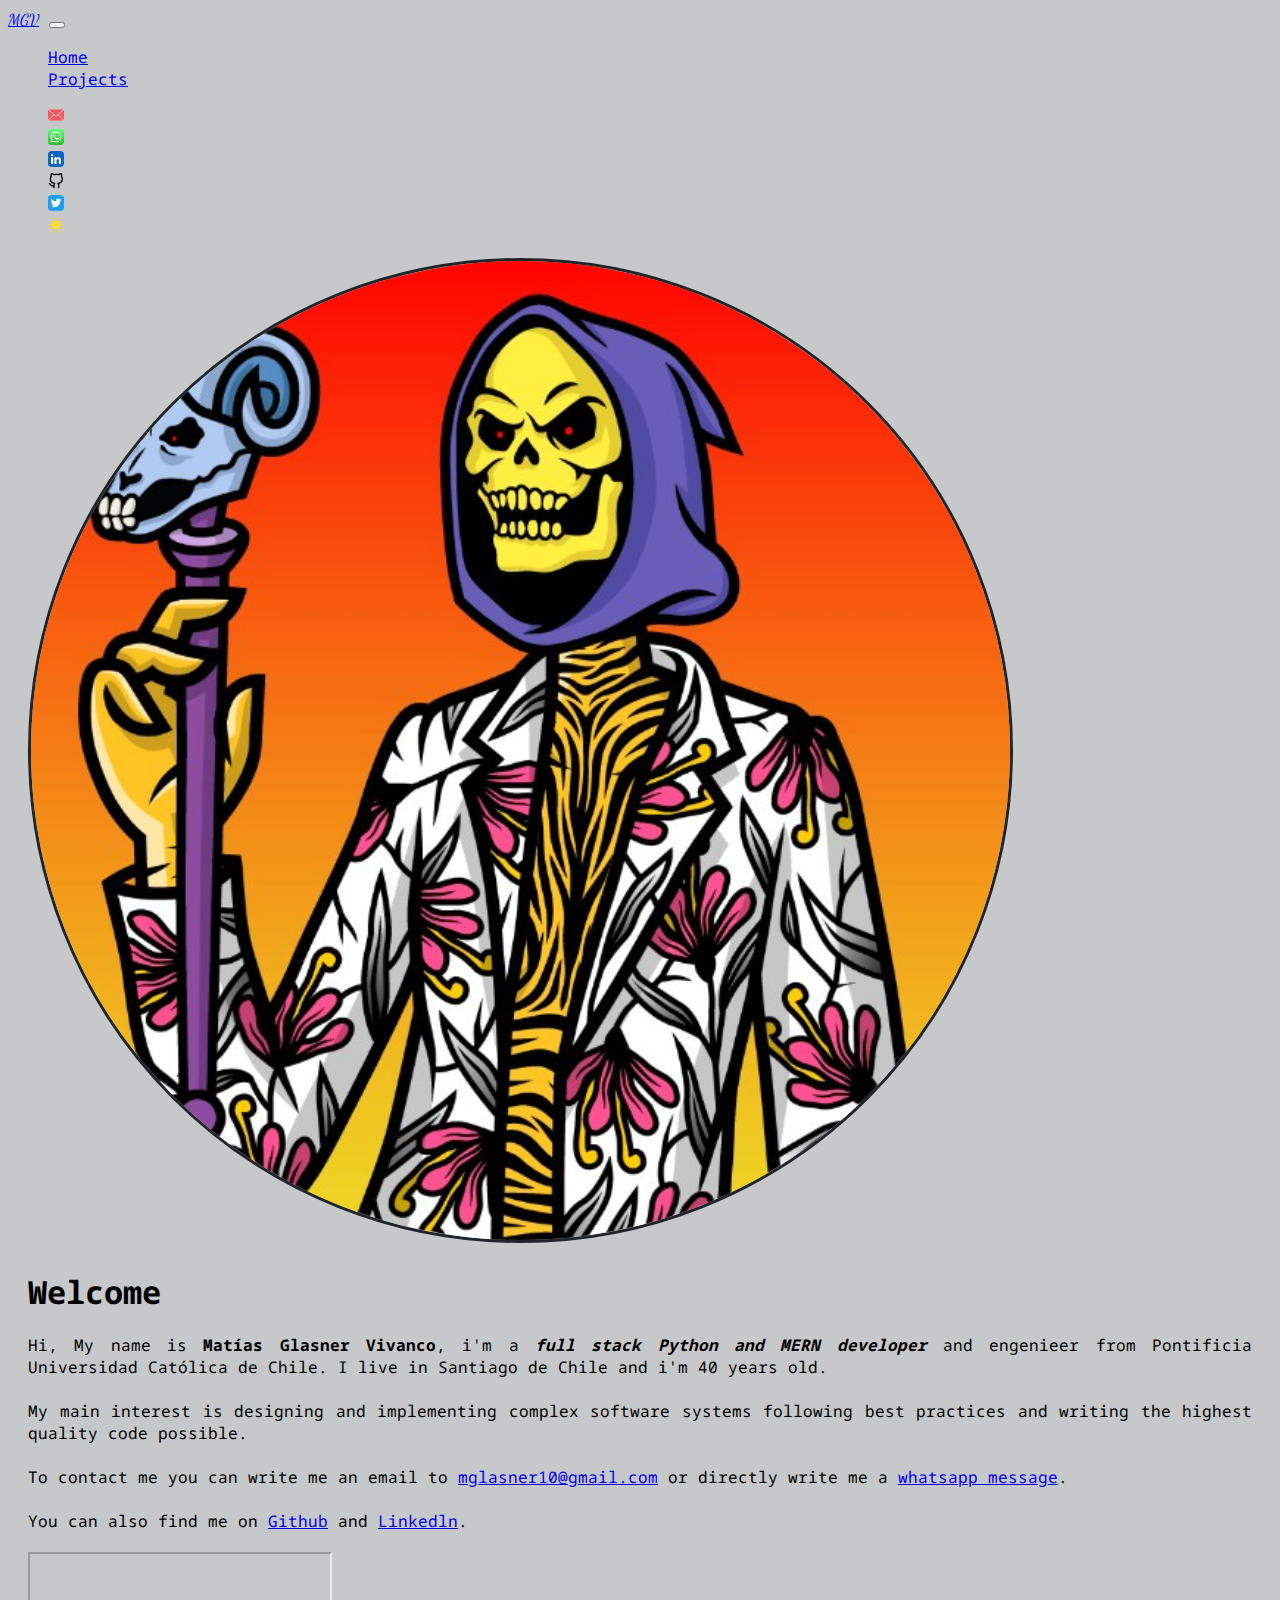
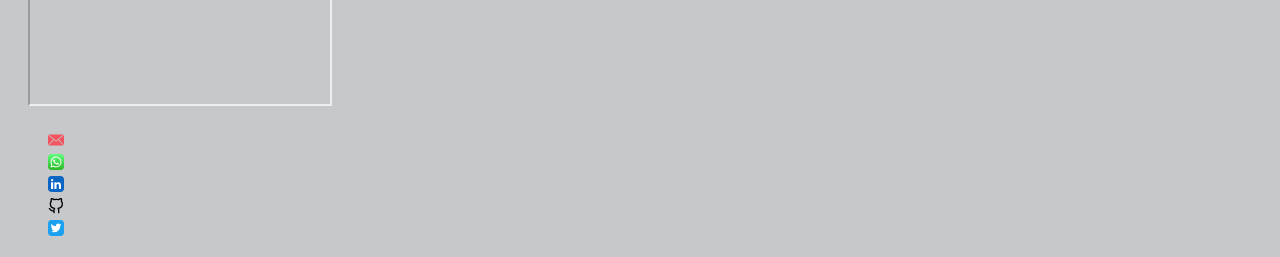
==== commit a0c9dc10: "footer" ====
--- a/index.html
+++ b/index.html
@@ -11,6 +11,8 @@
   <link rel="preconnect" href="https://fonts.googleapis.com">
   <link rel="preconnect" href="https://fonts.gstatic.com" crossorigin>
   <link href="https://fonts.googleapis.com/css2?family=Dancing+Script:wght@700&display=swap" rel="stylesheet">
+  <link rel="preconnect" href="https://fonts.googleapis.com">
+  <link href="https://fonts.googleapis.com/css2?family=Noto+Sans+Mono&display=swap" rel="stylesheet">
   <link rel="stylesheet" href="./style.css" />
   <link rel="icon" type="image/x-icon" href="./images/favicon.ico">
 </head>
@@ -33,30 +35,28 @@
         </ul>
         <ul class="nav navbar-nav ms-auto w-100 justify-content-end">
           <li class="nav-item">
-            <a class="nav-link" aria-current="page" href="https://twitter.com/Matias_Glasner">
-              <svg xmlns="http://www.w3.org/2000/svg" width="16" height="16" fill="currentColor" class="bi bi-twitter"
-                viewBox="0 0 16 16">
-                <path
-                  d="M5.026 15c6.038 0 9.341-5.003 9.341-9.334 0-.14 0-.282-.006-.422A6.685 6.685 0 0 0 16 3.542a6.658 6.658 0 0 1-1.889.518 3.301 3.301 0 0 0 1.447-1.817 6.533 6.533 0 0 1-2.087.793A3.286 3.286 0 0 0 7.875 6.03a9.325 9.325 0 0 1-6.767-3.429 3.289 3.289 0 0 0 1.018 4.382A3.323 3.323 0 0 1 .64 6.575v.045a3.288 3.288 0 0 0 2.632 3.218 3.203 3.203 0 0 1-.865.115 3.23 3.23 0 0 1-.614-.057 3.283 3.283 0 0 0 3.067 2.277A6.588 6.588 0 0 1 .78 13.58a6.32 6.32 0 0 1-.78-.045A9.344 9.344 0 0 0 5.026 15z" />
-              </svg>
+            <a class="nav-link" aria-current="page" href="mailto:mglasner10@gmail.com">
+              <img src="./images/red-mail-icon.svg" alt="" width="16" height="16">
+            </a>
+          </li>
+          <li class="nav-item">
+            <a class="nav-link" aria-current="page" href="#">
+              <img src="./images/wa-whatsapp-icon.svg" alt="" width="16" height="16">
             </a>
           </li>
           <li class="nav-item">
             <a class="nav-link" aria-current="page" href="https://www.linkedin.com/in/mglasner/">
-              <svg xmlns="http://www.w3.org/2000/svg" width="16" height="16" fill="currentColor" class="bi bi-linkedin"
-                viewBox="0 0 16 16">
-                <path
-                  d="M0 1.146C0 .513.526 0 1.175 0h13.65C15.474 0 16 .513 16 1.146v13.708c0 .633-.526 1.146-1.175 1.146H1.175C.526 16 0 15.487 0 14.854V1.146zm4.943 12.248V6.169H2.542v7.225h2.401zm-1.2-8.212c.837 0 1.358-.554 1.358-1.248-.015-.709-.52-1.248-1.342-1.248-.822 0-1.359.54-1.359 1.248 0 .694.521 1.248 1.327 1.248h.016zm4.908 8.212V9.359c0-.216.016-.432.08-.586.173-.431.568-.878 1.232-.878.869 0 1.216.662 1.216 1.634v3.865h2.401V9.25c0-2.22-1.184-3.252-2.764-3.252-1.274 0-1.845.7-2.165 1.193v.025h-.016a5.54 5.54 0 0 1 .016-.025V6.169h-2.4c.03.678 0 7.225 0 7.225h2.4z" />
-              </svg>
+              <img src="./images/linkedin-app-icon.svg" alt="" width="16" height="16">
             </a>
           </li>
           <li class="nav-item">
             <a class="nav-link" aria-current="page" href="https://github.com/mglasner">
-              <svg xmlns="http://www.w3.org/2000/svg" width="16" height="16" fill="currentColor" class="bi bi-github"
-                viewBox="0 0 16 16">
-                <path
-                  d="M8 0C3.58 0 0 3.58 0 8c0 3.54 2.29 6.53 5.47 7.59.4.07.55-.17.55-.38 0-.19-.01-.82-.01-1.49-2.01.37-2.53-.49-2.69-.94-.09-.23-.48-.94-.82-1.13-.28-.15-.68-.52-.01-.53.63-.01 1.08.58 1.23.82.72 1.21 1.87.87 2.33.66.07-.52.28-.87.51-1.07-1.78-.2-3.64-.89-3.64-3.95 0-.87.31-1.59.82-2.15-.08-.2-.36-1.02.08-2.12 0 0 .67-.21 2.2.82.64-.18 1.32-.27 2-.27.68 0 1.36.09 2 .27 1.53-1.04 2.2-.82 2.2-.82.44 1.1.16 1.92.08 2.12.51.56.82 1.27.82 2.15 0 3.07-1.87 3.75-3.65 3.95.29.25.54.73.54 1.48 0 1.07-.01 1.93-.01 2.2 0 .21.15.46.55.38A8.012 8.012 0 0 0 16 8c0-4.42-3.58-8-8-8z" />
-              </svg>
+              <img src="./images/github.svg" alt="" width="16" height="16">
+            </a>
+          </li>
+          <li class="nav-item">
+            <a class="nav-link" aria-current="page" href="https://twitter.com/Matias_Glasner">
+              <img src="./images/twitter-app-icon.svg" alt="" width="16" height="16">
             </a>
           </li>
           <li class="nav-item">
@@ -70,7 +70,7 @@
   </nav>
 
   <section class="container text-center" id="resume">
-    <div class="row">
+    <div class="row flex-wrap align-items-center">
 
       <div class="col-sm-6" id="profile-image">
         <img src="./images/image.jpg" alt="MGV" width="80%">
@@ -84,23 +84,20 @@
           I live in Santiago de Chile and i'm <span id="my-age"></span> years old.<br><br>
 
           My main interest is designing and implementing complex software systems following best practices and writing
-          quality code.<br><br>
+          the highest quality code possible.<br><br>
 
-          You can find me on <a href="https://github.com/mglasner" class="link-dark">Github
-            <svg xmlns="http://www.w3.org/2000/svg" width="16" height="16" fill="currentColor" class="bi bi-github"
-              viewBox="0 0 16 16">
-              <path
-                d="M8 0C3.58 0 0 3.58 0 8c0 3.54 2.29 6.53 5.47 7.59.4.07.55-.17.55-.38 0-.19-.01-.82-.01-1.49-2.01.37-2.53-.49-2.69-.94-.09-.23-.48-.94-.82-1.13-.28-.15-.68-.52-.01-.53.63-.01 1.08.58 1.23.82.72 1.21 1.87.87 2.33.66.07-.52.28-.87.51-1.07-1.78-.2-3.64-.89-3.64-3.95 0-.87.31-1.59.82-2.15-.08-.2-.36-1.02.08-2.12 0 0 .67-.21 2.2.82.64-.18 1.32-.27 2-.27.68 0 1.36.09 2 .27 1.53-1.04 2.2-.82 2.2-.82.44 1.1.16 1.92.08 2.12.51.56.82 1.27.82 2.15 0 3.07-1.87 3.75-3.65 3.95.29.25.54.73.54 1.48 0 1.07-.01 1.93-.01 2.2 0 .21.15.46.55.38A8.012 8.012 0 0 0 16 8c0-4.42-3.58-8-8-8z" />
-            </svg></a>,
+          To contact me you can write me an email to
+          <a href="mailto:mglasner10@gmail.com" class="link-dark contact-links">mglasner10@gmail.com</a>
 
-          on <a href="https://www.linkedin.com/in/mglasner/" class="link-dark">Linkedln
-            <svg xmlns="http://www.w3.org/2000/svg" width="16" height="16" fill="currentColor" class="bi bi-linkedin"
-              viewBox="0 0 16 16">
-              <path
-                d="M0 1.146C0 .513.526 0 1.175 0h13.65C15.474 0 16 .513 16 1.146v13.708c0 .633-.526 1.146-1.175 1.146H1.175C.526 16 0 15.487 0 14.854V1.146zm4.943 12.248V6.169H2.542v7.225h2.401zm-1.2-8.212c.837 0 1.358-.554 1.358-1.248-.015-.709-.52-1.248-1.342-1.248-.822 0-1.359.54-1.359 1.248 0 .694.521 1.248 1.327 1.248h.016zm4.908 8.212V9.359c0-.216.016-.432.08-.586.173-.431.568-.878 1.232-.878.869 0 1.216.662 1.216 1.634v3.865h2.401V9.25c0-2.22-1.184-3.252-2.764-3.252-1.274 0-1.845.7-2.165 1.193v.025h-.016a5.54 5.54 0 0 1 .016-.025V6.169h-2.4c.03.678 0 7.225 0 7.225h2.4z" />
-            </svg></a>
-          or you can write me an email to <a href="mailto:mglasner10@gmail.com"
-            class="link-dark">mglasner10@gmail.com</a>
+          or directly write me a
+          <a href="https://wa.me/56976485810" class="link-dark contact-links">whatsapp message</a>.<br><br>
+
+
+          You can also find me on
+          <a href="https://github.com/mglasner" class="link-dark contact-links">Github</a>
+
+          and
+          <a href="https://www.linkedin.com/in/mglasner/" class="link-dark contact-links">Linkedln</a>.
 
         </p>
       </div>
@@ -116,6 +113,43 @@
     </div>
   </section>
 
+
+  <nav class="navbar navbar-dark navbar-expand-sm bg-dark justify-content-center" id="myFooter">
+    <div class="container-fluid">
+      <div class="navbar w-100">
+        <ul class="nav ms-auto w-100 justify-content-center">
+          <li class="nav-item">
+            <a class="nav-link" aria-current="page" href="mailto:mglasner10@gmail.com">
+              <img src="./images/red-mail-icon.svg" alt="" width="16" height="16">
+            </a>
+          </li>
+          <li class="nav-item">
+            <a class="nav-link" aria-current="page" href="#">
+              <img src="./images/wa-whatsapp-icon.svg" alt="" width="16" height="16">
+            </a>
+          </li>
+          <li class="nav-item">
+            <a class="nav-link" aria-current="page" href="https://www.linkedin.com/in/mglasner/">
+              <img src="./images/linkedin-app-icon.svg" alt="" width="16" height="16">
+            </a>
+          </li>
+          <li class="nav-item">
+            <a class="nav-link" aria-current="page" href="https://github.com/mglasner">
+              <img src="./images/github.svg" alt="" width="16" height="16">
+            </a>
+          </li>
+          <li class="nav-item">
+            <a class="nav-link" aria-current="page" href="https://twitter.com/Matias_Glasner">
+              <img src="./images/twitter-app-icon.svg" alt="" width="16" height="16">
+            </a>
+          </li>
+        </ul>
+      </div>
+    </div>
+  </nav>
+
+
+
   <script src="https://cdn.jsdelivr.net/npm/bootstrap@5.2.0/dist/js/bootstrap.bundle.min.js"
     integrity="sha384-A3rJD856KowSb7dwlZdYEkO39Gagi7vIsF0jrRAoQmDKKtQBHUuLZ9AsSv4jD4Xa"
     crossorigin="anonymous"></script>
--- a/style.css
+++ b/style.css
@@ -1,5 +1,6 @@
 body {
   background-color: #C7C8C9;
+  font-family: 'Noto Sans Mono', monospace;
 }
 
 body.container-xl {
@@ -39,6 +40,20 @@
   text-align: justify;
 }
 
+
+.nav-link img:hover {
+  transform: scale(1.75);
+}
+
+.contact-links {
+  display: inline-block;
+}
+
+.contact-links:hover {
+  transform: scale(1.01);
+  font-weight: 900;
+}
+
 @media (max-width: 576px) {
   #toggle-theme-button {
     float: none !important;
@@ -57,4 +72,14 @@
     width: 50%;
   }
 
+  .contact-icon {
+    display: inline-block
+  }
+
+  #myFooter.contact-links {
+    display: grid;
+    flex-direction: column;
+
+  }
+
 }
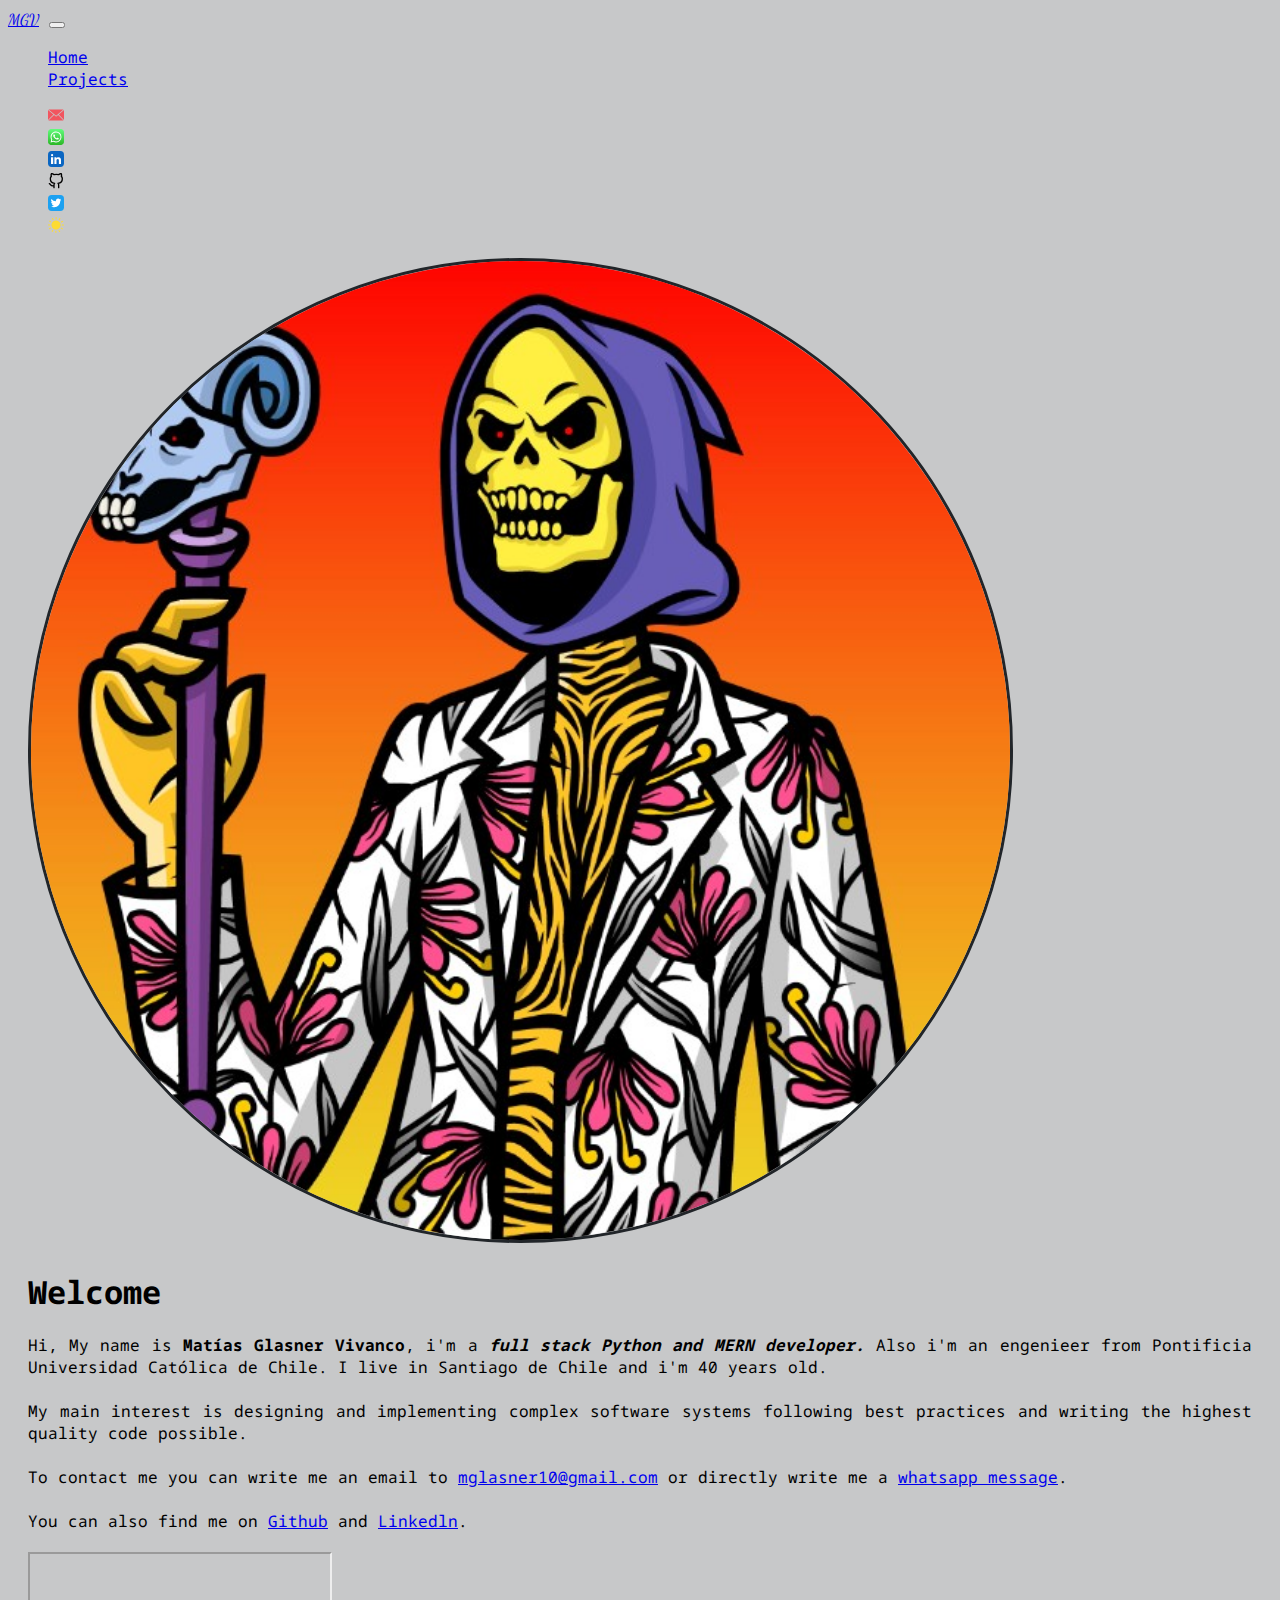
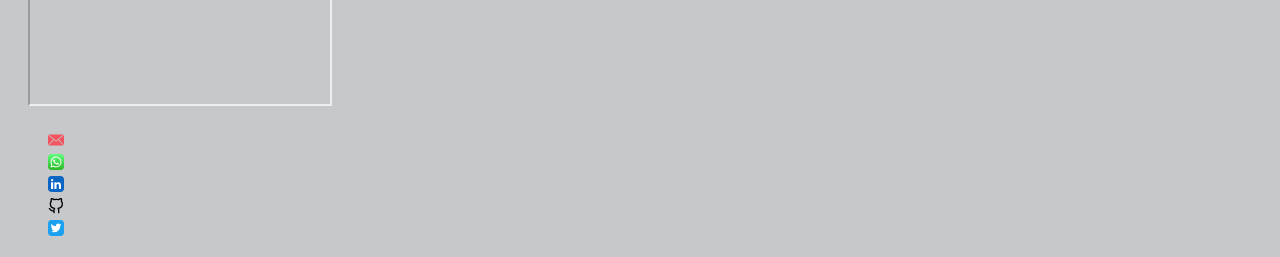
==== commit 24ad28b6: "first projects on project page" ====
--- a/index.html
+++ b/index.html
@@ -27,10 +27,10 @@
       <div class="navbar-collapse collapse w-100" id="collapsingNavbar3">
         <ul class="navbar-nav w-100 justify-content-center">
           <li class="nav-item">
-            <a class="nav-link" href="#">Home</a>
+            <a class="nav-link" href="./index.html">Home</a>
           </li>
           <li class="nav-item">
-            <a class="nav-link" href="#">Projects</a>
+            <a class="nav-link" href="./projects.html">Projects</a>
           </li>
         </ul>
         <ul class="nav navbar-nav ms-auto w-100 justify-content-end">
@@ -80,7 +80,7 @@
         <h1>Welcome</h1>
         <p>
           Hi, My name is <strong>Matías Glasner Vivanco</strong>, i'm a <strong><em>full stack Python and MERN
-              developer</em></strong> and engenieer from Pontificia Universidad Católica de Chile.
+              developer.</em></strong> Also i'm an engenieer from Pontificia Universidad Católica de Chile.
           I live in Santiago de Chile and i'm <span id="my-age"></span> years old.<br><br>
 
           My main interest is designing and implementing complex software systems following best practices and writing
--- a/style.css
+++ b/style.css
@@ -27,7 +27,7 @@
 }
 
 #youtube-video {
-  width: 90%;
+  width: 66%;
 }
 
 #myBrand {
@@ -35,9 +35,14 @@
   transform: rotate(-10deg);
 }
 
+.project-description,
 #my-bio {
   flex-direction: column;
   text-align: justify;
+}
+
+#my-projects .row {
+  padding-top: 20px;
 }
 
 
@@ -52,6 +57,37 @@
 .contact-links:hover {
   transform: scale(1.01);
   font-weight: 900;
+}
+
+.my-role li {
+  word-wrap: break-word;
+  white-space: normal;
+}
+
+.project-screenshot img {
+  max-height: 250px;
+}
+
+.project-description {
+  /* border-left: 1px solid #212529;
+  border-top: 1px solid #212529;
+  border-bottom: 1px solid #212529; */
+  /* border: 1px groove #212529; */
+  /* border: 1px double #212529; */
+  border: 1px inset #212529;
+}
+
+
+
+
+@media (max-width: 766px) {
+  #my-bio {
+    font-size: 14px;
+  }
+
+  #resume img {
+    width: 75%;
+  }
 }
 
 @media (max-width: 576px) {
@@ -82,4 +118,8 @@
 
   }
 
+  #my-bio p {
+    padding: 20px
+  }
+
 }
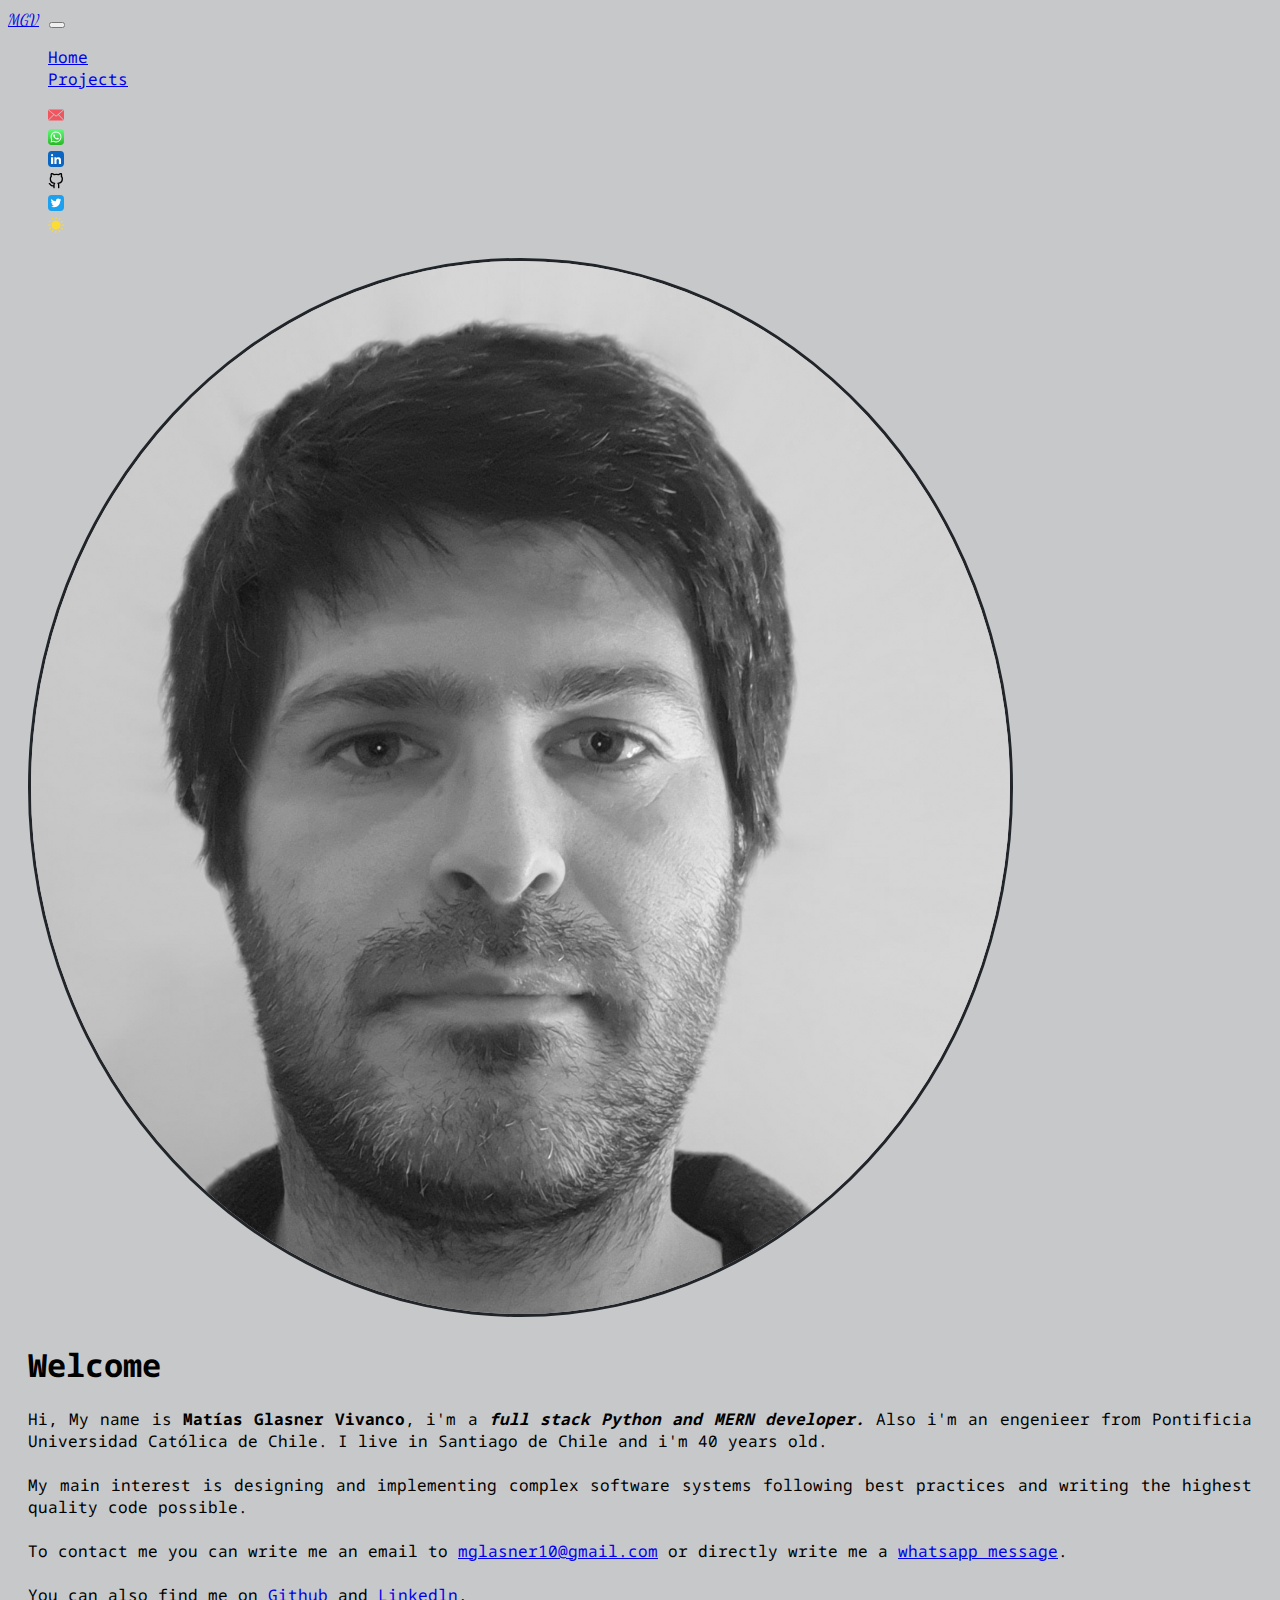
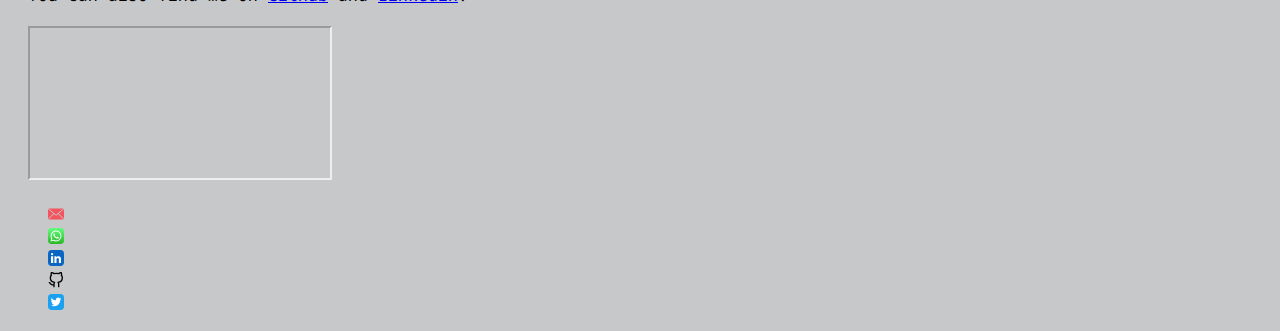
==== commit 534aaf65: "complete assignment requirements" ====
--- a/index.html
+++ b/index.html
@@ -40,7 +40,7 @@
             </a>
           </li>
           <li class="nav-item">
-            <a class="nav-link" aria-current="page" href="#">
+            <a class="nav-link" aria-current="page" href="https://wa.me/56976485810">
               <img src="./images/wa-whatsapp-icon.svg" alt="" width="16" height="16">
             </a>
           </li>
@@ -73,7 +73,7 @@
     <div class="row flex-wrap align-items-center">
 
       <div class="col-sm-6" id="profile-image">
-        <img src="./images/image.jpg" alt="MGV" width="80%">
+        <img src="./images/mgv.webp" alt="MGV" width="80%">
       </div>
 
       <div class="col-sm-6 d-flex align-items-center" id="my-bio">
@@ -124,7 +124,7 @@
             </a>
           </li>
           <li class="nav-item">
-            <a class="nav-link" aria-current="page" href="#">
+            <a class="nav-link" aria-current="page" href="https://wa.me/56976485810">
               <img src="./images/wa-whatsapp-icon.svg" alt="" width="16" height="16">
             </a>
           </li>
--- a/style.css
+++ b/style.css
@@ -68,25 +68,35 @@
   max-height: 250px;
 }
 
-.project-description {
-  /* border-left: 1px solid #212529;
-  border-top: 1px solid #212529;
-  border-bottom: 1px solid #212529; */
-  /* border: 1px groove #212529; */
-  /* border: 1px double #212529; */
-  border: 1px inset #212529;
+
+hr {
+  margin: 1rem 0;
+  color: inherit;
+  background-color: currentColor;
+  border: 0;
+  opacity: 0.25;
 }
 
 
-
+@media (max-width: 992px) {
+  .project-screenshot img {
+    max-width: 250px;
+  }
+}
 
 @media (max-width: 766px) {
-  #my-bio {
+
+  #my-bio,
+  .project-description {
     font-size: 14px;
   }
 
   #resume img {
     width: 75%;
+  }
+
+  .project-screenshot img {
+    max-height: 150px;
   }
 }
 
@@ -122,4 +132,13 @@
     padding: 20px
   }
 
+  #my-bio,
+  .project-description {
+    font-size: 12px;
+  }
+
+  .project-description p {
+    padding: 10px;
+  }
+
 }
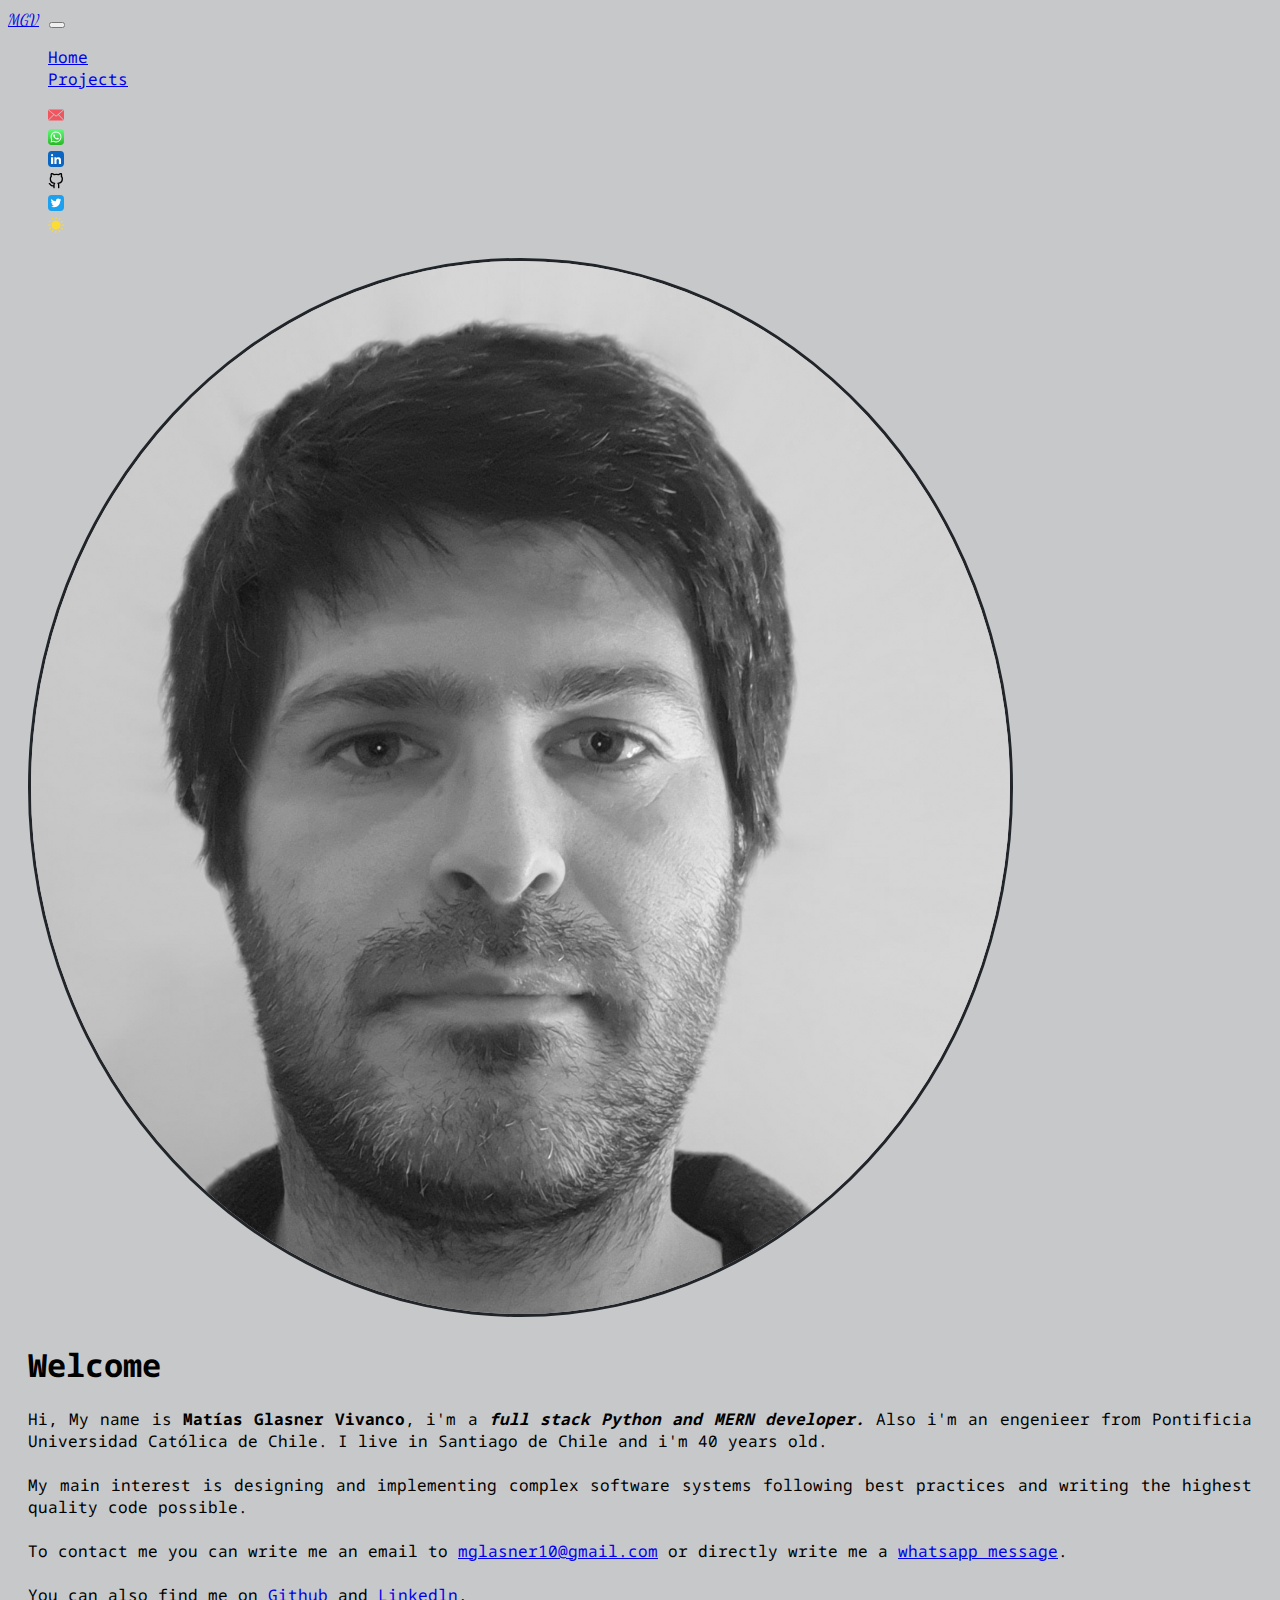
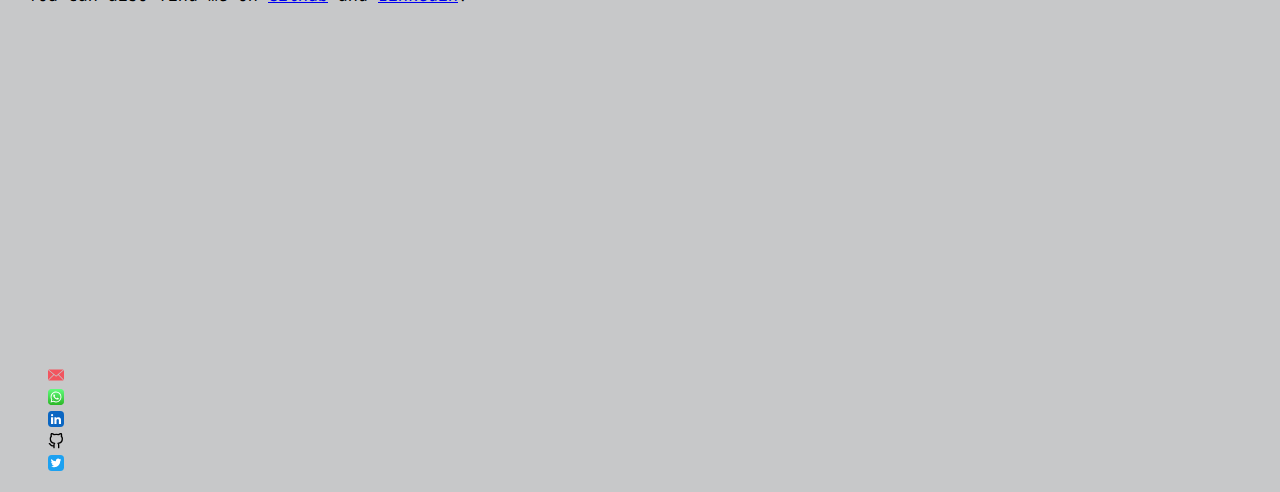
==== commit 481b7a34: "youtube video updated" ====
--- a/index.html
+++ b/index.html
@@ -107,8 +107,8 @@
 
   <section class="container text-center" id="youtube-video">
     <div class="ratio ratio-16x9">
-      <iframe class="embed-responsive-item" src="https://www.youtube.com/embed/RTtMWGcUVHE" title="YouTube video player"
-        allow="accelerometer; autoplay; clipboard-write; encrypted-media; gyroscope; picture-in-picture"
+      <iframe width="560" height="315" src="https://www.youtube.com/embed/qfCduWR6G0I" title="YouTube video player"
+        frameborder="0" allow="accelerometer; autoplay; clipboard-write; encrypted-media; gyroscope; picture-in-picture"
         allowfullscreen></iframe>
     </div>
   </section>
--- a/style.css
+++ b/style.css
@@ -54,7 +54,8 @@
   display: inline-block;
 }
 
-.contact-links:hover {
+.contact-links:hover,
+.project-description h5 a:hover {
   transform: scale(1.01);
   font-weight: 900;
 }
@@ -75,6 +76,10 @@
   background-color: currentColor;
   border: 0;
   opacity: 0.25;
+}
+
+.project-description h5 {
+  font-size: 12px;
 }
 
 
